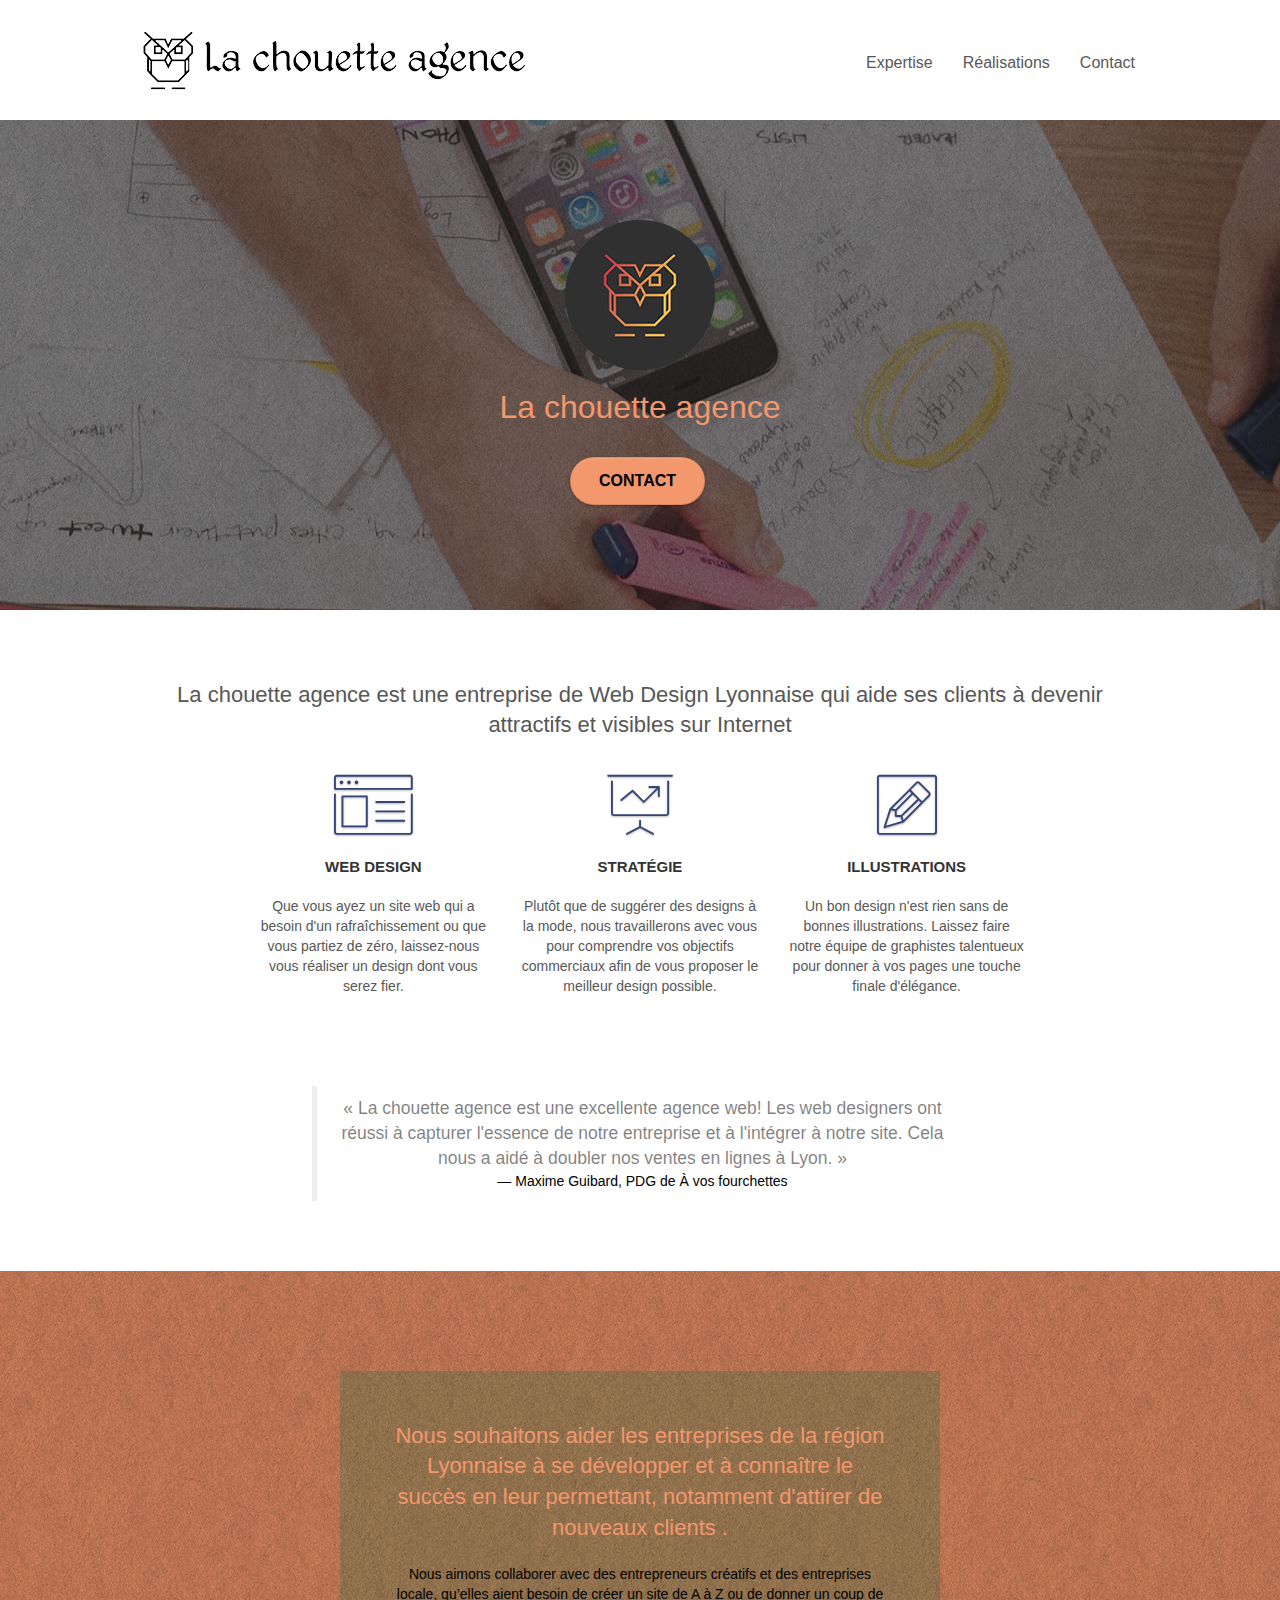
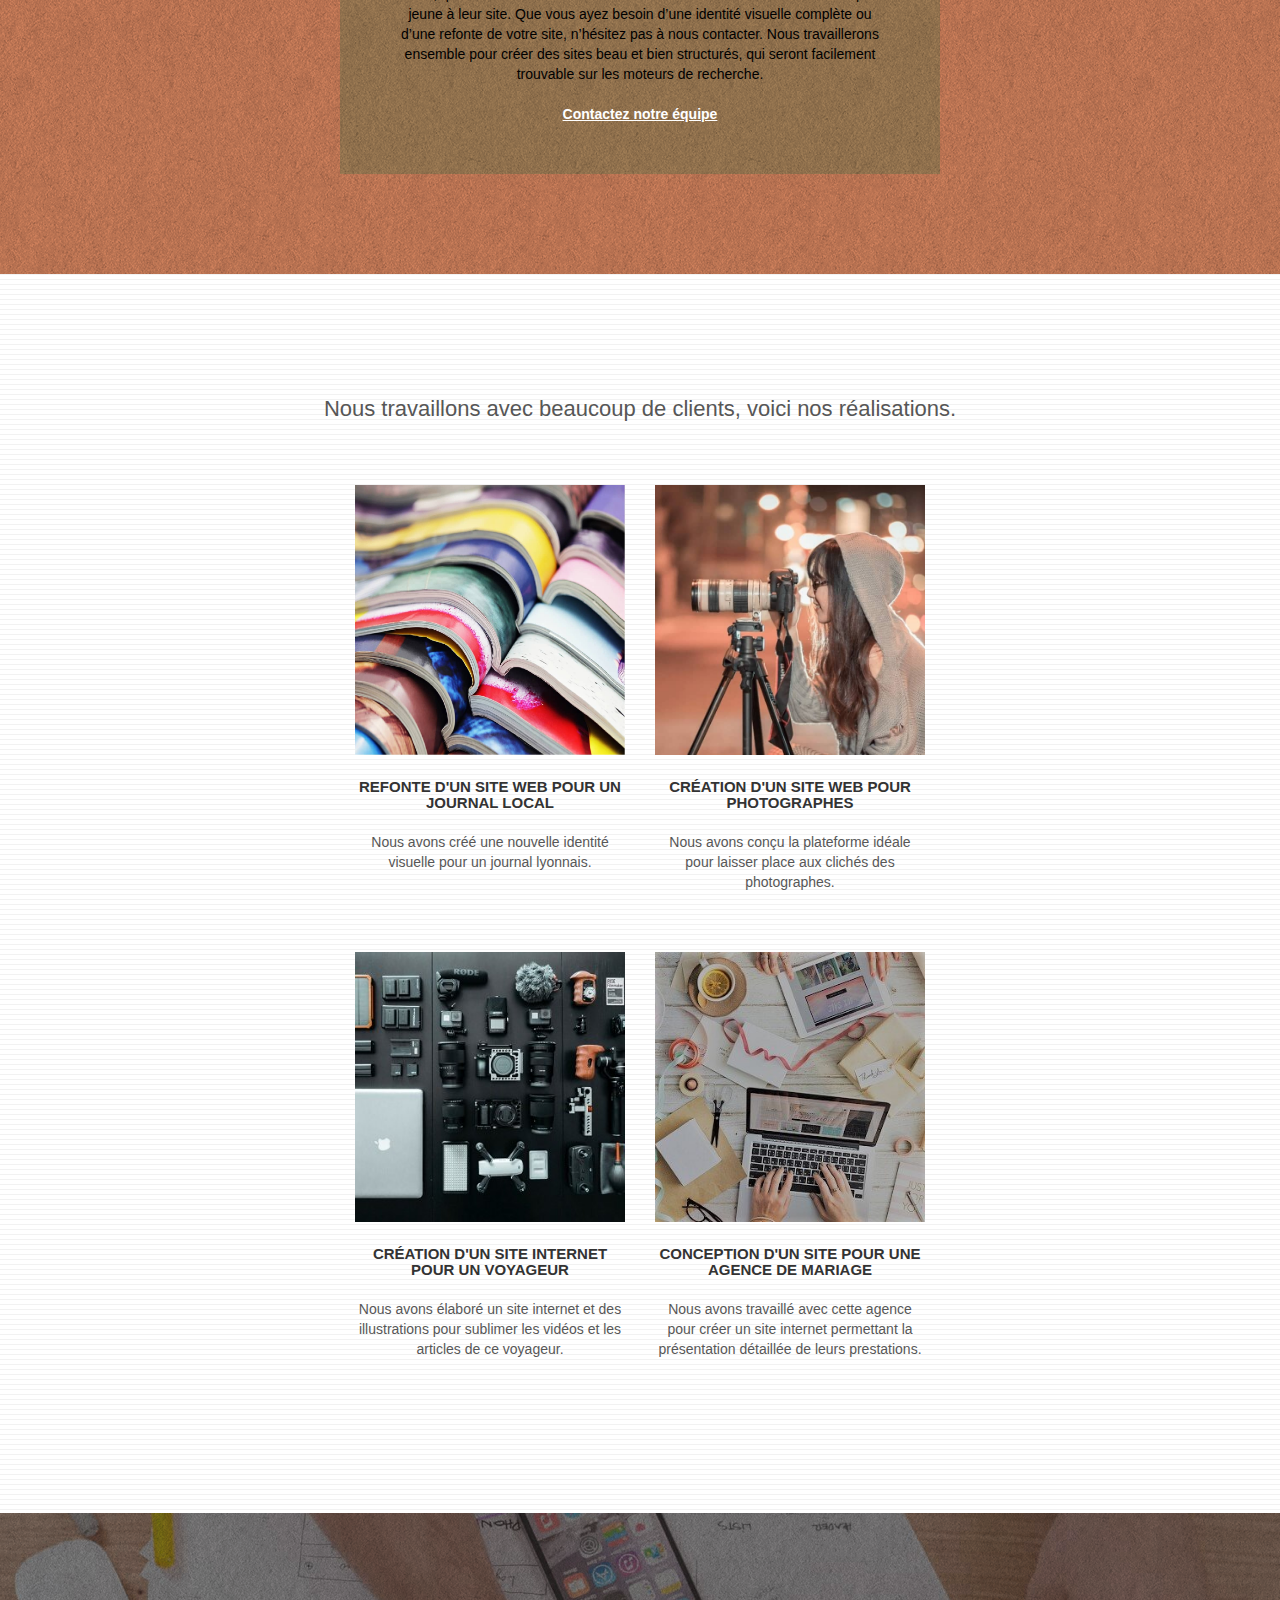
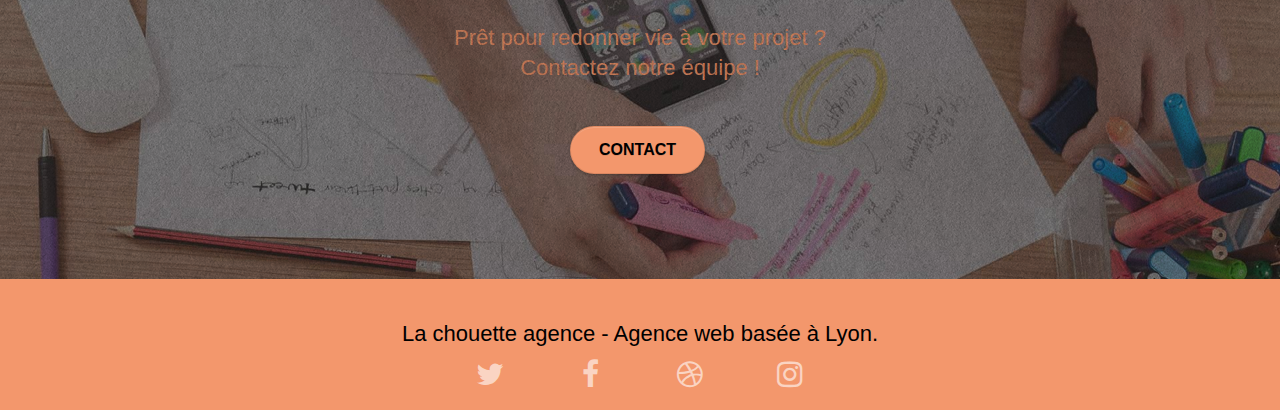
==== index.html @ 97d02e51 "Nouvelle version du site sur deux pages" ====
<!doctype html>
<html lang="fr">
<head>
    <meta charset="utf-8">
    <meta name="description" content="La chouette agence, Agence de Web Design basée à Lyon. Nous accompagnons et conseillons nos clients dans leur stratégie de communication.">
	<meta name="viewport" content="width=device-width, initial-scale=1.0, viewport-fit=cover">
	<meta name="google-site-verification" content="fxrWvuPJes2Jnt6Jy3QogtOLN0uEq8g6S2Wg6niWViY" />
    <link rel="shortcut icon" type="image/png" href="favicon.jpg">
    
	<link rel="stylesheet" type="text/css" href="./css/bootstrap-min.css">
	<link rel="stylesheet" type="text/css" href="style-min.css">
	<link rel="stylesheet" type="text/css" href="./css/font-awesome-min.css">
	<link rel="stylesheet" type="text/css" href="./css/et-line-min.css">
	
    
	<script src="./js/jquery-2.1.0-min.js" async></script>
	<script src="./js/bootstrap-min.js" async></script>
	<script src="./js/blocs-min.js" async></script>
	<script src="./js/jquery.touchSwipe-min.js" defer></script>
	<script src="./js/gmaps-min.js" async></script>

    <title>La chouette agence - Agence Web basée à Lyon</title>

    
<!-- Analytics -->
 <!-- Global site tag (gtag.js) - Google Analytics -->
<script async src="https://www.googletagmanager.com/gtag/js?id=UA-176652334-1"></script>
<script>
  window.dataLayer = window.dataLayer || [];
  function gtag(){dataLayer.push(arguments);}
  gtag('js', new Date());

  gtag('config', 'UA-176652334-1');
</script>

<!-- Analytics END -->
    
</head>
<body>
    
<!-- bloc-0 -->
<header class="bloc bgc-white l-bloc " id="bloc-0">
	<div class="container bloc-sm">
		<div class="navbar row">
			<div class="navbar-header">
				<a class="navbar-brand" href="index.html"><img src="img/la-chouette-agence.png" alt="logo d'une chouette" title="Le logo de la chouette agence avec le nom de l'agence à droite"/></a>
				<button id="nav-toggle" type="button" class="ui-navbar-toggle navbar-toggle" data-toggle="collapse" data-target=".navbar-1">
					<span class="sr-only">Toggle navigation</span><span class="icon-bar"></span><span class="icon-bar"></span><span class="icon-bar"></span>
				</button>
			</div>
			<nav class="collapse navbar-collapse navbar-1 special-dropdown-nav">
				<ul class="site-navigation nav navbar-nav">
					<li>
						<a href="#services">Expertise</a>
					</li>
					<li>
						<a href="#portfolio">Réalisations</a>
					</li>
					<li>
						<a href="Contact.html">Contact</a>
					</li>
				</ul>
			</nav>
		</div>
	</div>
</header>
<!-- bloc-0 END -->

<!-- Principal conteneur -->
<main class="page-container">


<!-- bloc-1-presentation -->
<section class="bloc bgc-dark-slate-blue bg-banniere d-bloc bg-t-edge bloc-bg-texture texture-paper b-parallax" id="bloc-1-hero">
	<div class="container bloc-lg">
		<div class="row tight-width-whitespace">
			<div class="col-sm-12">
				<img src="img/logo.png" class="center-block image-resize-mode" alt="Logo arrondi de la chouette" />
				<h1 class="text-center hero-bloc-text tc-white ">
					La chouette agence
				</h1>
				<div class="text-center">
					<a href="Contact.html" class="btn btn-lg btn-clean btn-rd cta-hero btn-atomic-tangerine" id="cta-hero">Contact</a>
				</div>
			</div>
		</div>
	</div>
</section>
<!-- bloc-1-presentation END -->

<!-- bloc-2-services -->
<section class="bloc bgc-white l-bloc" id="services">
	<div class="container bloc-md">
		<section class="row">
			<h2 class="col-sm-12 text-center">
				La chouette agence est une entreprise de Web Design Lyonnaise qui aide ses clients à devenir attractifs et visibles sur Internet
			</h2>
		</section>
		<section class="row voffset-lg med-width-whitespace">
			<article class="col-sm-4">
				<div class="text-center">
					<span class="et-icon-browser sm-shadow icon-dark-slate-blue icons icon-lg"></span>
				</div>
				<h3 class="mg-md text-center">
					Web design
				</h3>
				<p class="text-center ">
					Que vous ayez un site web qui a besoin d'un rafraîchissement ou que vous partiez de zéro, laissez-nous vous réaliser un design dont vous serez fier.
				</p>
			</article>
			<article class="col-sm-4">
				<div class="text-center">
					<span class="et-icon-presentation sm-shadow icon-dark-slate-blue icons icon-lg"></span>
				</div>
				<h3 class="mg-md text-center">
					Stratégie
				</h3>
				<p class="text-center ">
					Plutôt que de suggérer des designs à la mode, nous travaillerons avec vous pour comprendre vos objectifs commerciaux afin de vous proposer le meilleur design possible.<br>
				</p>
			</article>
			<article class="col-sm-4">
				<div class="text-center">
					<span class="et-icon-edit sm-shadow icon-dark-slate-blue icons icon-lg"></span>
				</div>
				<h3 class="mg-md text-center">
					Illustrations
				</h3>
				<p class="text-center ">
					Un bon design n'est rien sans de bonnes illustrations. Laissez faire notre équipe de graphistes talentueux pour donner à vos pages une touche finale d'élégance.
				</p>
			</article>
		</section>
		<section class="row voffset-lg voffset">
			<div class="col-xs-12 col-md-8 col-md-offset-2 text-center">
				<blockquote>
					<q>
						La chouette agence est une excellente agence web! Les web designers ont réussi à capturer l'essence de notre
						entreprise et à l'intégrer à notre site. Cela nous a aidé à doubler nos ventes en lignes à Lyon.
					</q>
					<footer>Maxime Guibard, PDG de À vos fourchettes</footer>
				</blockquote>
			</div>
		</section>
	</div>
</section>
<!-- bloc-2-services END -->

<!-- bloc-3-what-i-do -->
<section class="bloc tc-white bgc-atomic-tangerine bg-presentation d-bloc bloc-bg-texture texture-paper b-parallax" id="bloc-3-what-i-do">
	<div class="container bloc-lg">
		<div class="row tight-width-whitespace black-background">
			<div class="col-sm-12">
				<h2 class="mg-md text-center tc-white">
					Nous souhaitons aider les entreprises de la région Lyonnaise à se développer et à connaître le succès en leur permettant, notamment d'attirer de nouveaux clients .<br>
				</h2>
				<p class="text-center black">
					Nous aimons collaborer avec des entrepreneurs créatifs et des entreprises locale, qu’elles aient besoin de créer un site de A à Z ou de donner un coup de jeune à leur site. Que vous ayez besoin d’une identité visuelle complète ou d’une refonte de votre site, n’hésitez pas à nous contacter. Nous travaillerons ensemble pour créer des sites beau et bien structurés, qui seront facilement trouvable sur les moteurs de recherche. <br><br><a class="ltc-white bold-link" href="Contact.html">Contactez notre équipe</a><br>
				</p>
			</div>
		</div>
	</div>
</section>
<!-- bloc-3-what-i-do END -->

<!-- bloc-4-portfolio -->
<section class="bloc bgc-white bg-lines-h2-bg bg-repeat l-bloc" id="portfolio">
	<div class="container bloc-lg">
		<section class="row">
			<div class="col-sm-12 text-center">
				<h2>
					Nous travaillons avec beaucoup de clients, voici nos réalisations.
				</h2>
			</div>
		</section>
		<section class="row tight-width-whitespace portfolio-row">
			<article class="col-sm-6">
				<a href="#" data-lightbox="img/1.jpg" data-gallery-id="gallery-1" data-caption="Refonte d'un site web pour un journal local" data-frame="snapshot-lb"><img src="img/1.jpg" class="img-responsive portfolio-thumb" alt="photo de plusieurs livres entassés ouverts avec des pages multicolors" /></a>
				<h3 class="mg-md text-center">
					Refonte d'un site web pour un journal local
				</h3>
				<p class="text-center">
					Nous avons créé une nouvelle identité visuelle pour un journal lyonnais.
				</p>
			</article>
			<article class="col-sm-6">
				<a href="#" data-lightbox="img/2.jpg" data-gallery-id="gallery-1" data-caption="Création d'un site web pour photographes" data-frame="snapshot-lb"><img src="img/2.jpg" class="img-responsive portfolio-thumb" alt="photo d'une femme prenant une photo avec un appareil sur trépied" /></a>
				<h3 class="mg-md text-center">
					Création d'un site web pour photographes
				</h3>
				<p class="text-center">
					Nous avons conçu la plateforme idéale pour laisser place aux clichés des photographes.
				</p>
			</article>
		</section>
		<section class="row tight-width-whitespace portfolio-row">
			<article class="col-sm-6">
				<a href="#" data-lightbox="img/3.jpg" data-gallery-id="gallery-1" data-caption="Création d'un site internet pour un voyageur" data-frame="snapshot-lb"><img src="img/3.jpg" class="img-responsive portfolio-thumb" alt="photo prise de haut de plusieurs accéssoires photographiques allignés sur une table noire"/></a>
				<h3 class="mg-md text-center">
					Création d'un site internet pour un voyageur
				</h3>
				<p class="text-center">
					Nous avons élaboré un site internet et des illustrations pour sublimer les vidéos et les articles de ce voyageur.
				</p>
			</article>
			<article class="col-sm-6">
				<a href="#" data-lightbox="img/4.jpg" data-gallery-id="gallery-1" data-caption="Conception d'un site pour une agence de mariage" data-frame="snapshot-lb"><img src="img/4.jpg" class="img-responsive portfolio-thumb" alt="photo prise de haut d'un bureau avec un ordinateur et une tablette et des plans de mariages " /></a>
				<h3 class="mg-md text-center">
					Conception d'un site pour une agence de mariage
				</h3>
				<p class="text-center">
					Nous avons travaillé avec cette agence pour créer un site internet permettant la présentation détaillée de leurs prestations.
				</p>
			</article>
		</section>
	</div>
</section>
<!-- bloc-4-portfolio END -->


<!-- bloc-5-cta -->
<section class="bloc bgc-dark-slate-blue bg-banniere d-bloc bloc-bg-texture texture-paper" id="bloc-5-cta">
	<div class="container bloc-lg">
		<div class="row">
			<h2 class="mg-md text-center tc-white">
				Prêt pour redonner vie à votre projet ?<br>Contactez notre équipe !
			</h2>
			<div class="col-sm-12 text-center">
				<a href="Contact.html" class="btn btn-atomic-tangerine btn-clean btn-rd btn-lg cta-hero">Contact</a>
			</div>
		</div>
	</div>
</section>
<!-- bloc-5-cta END -->

</main>
<!-- Principal conteneur END -->

<!-- ScrollToTop Button -->
<a class="bloc-button btn btn-d scrollToTop" onclick="scrollToTarget('1')"><span class="fa fa-chevron-up"></span></a>
<!-- ScrollToTop Button END-->


<!-- Footer - bloc-8 -->
<footer class="bloc bgc-atomic-tangerine d-bloc" id="bloc-8">
	<div class="container bloc-sm">
		<div class="row">
			<div class="col-sm-12">
				<h2 class="text-center black">
					La chouette agence - Agence web basée à Lyon.<br>
				</h2>
				<section class="row row-no-gutters social">
					<article class="col-sm-3">
						<div class="text-center">
							<a class="social" href="https://twitter.com/home" target="_blank" aria-label="Twitter">
								<i aria-hidden="true"  class="fa fa-twitter icon-md"></i>
							</a>
						</div>
					</article>
					<article class="col-sm-3">
						<div class="text-center">
							<a class="social" href="https://www.facebook.com/" target="_blank" aria-label="Facebook">
								<i aria-hidden="true"  class="fa fa-facebook icon-md"></i>
							</a>
						</div>
					</article>
					<article class="col-sm-3">
						<div class="text-center">
							<a class="social" href="https://dribbble.com/" target="_blank" aria-label="Dribble">
								<i aria-hidden="true"  class="fa fa-dribbble icon-md"></i>
							</a>
						</div>
					</article>
					<article class="col-sm-3">
						<div class="text-center">
							<a class="social" href="https://www.instagram.com/" target="_blank" aria-label="Instagram">
								<i aria-hidden="true"  class="fa fa-instagram icon-md"></i>
							</a>
						</div>
					</article>
				</section>
			</div>
		</div>
	</div>
</footer>
<!-- Footer - bloc-8 END -->

    
</body>
</html>
---- style-min.css ----
body{margin:0;padding:0;background:#fff;overflow-x:hidden;-webkit-font-smoothing:antialiased;-moz-osx-font-smoothing:grayscale}#contact_email{font-weight:700}a,button{transition:all .3s ease-in-out;outline:0!important}a:hover{text-decoration:none;cursor:pointer}#page-loading-blocs-notifaction{position:fixed;top:0;bottom:0;width:100%;z-index:100000;background:#fff url(img/pageload-spinner.gif) no-repeat center center}.bloc{width:100%;clear:both;background:50% 50% no-repeat;padding:0 50px;-webkit-background-size:cover;-moz-background-size:cover;-o-background-size:cover;background-size:cover;position:relative}blockquote footer{color:#000}.bloc .container{padding-left:0;padding-right:0}.bloc-lg{padding:100px 50px}.bloc-md{padding:50px}.bloc-sm{padding:20px 50px}.bg-b-edge,.bg-bl-edge,.bg-br-edge,.bg-center,.bg-l-edge,.bg-r-edge,.bg-repeat,.bg-t-edge,.bg-tl-edge,.bg-tr-edge{-webkit-background-size:auto!important;-moz-background-size:auto!important;-o-background-size:auto!important;background-size:auto!important}.bg-repeat{background:repeat}.bg-t-edge{background:top no-repeat}.bloc-bg-texture::before{content:"";background-size:2px 2px;position:absolute;top:0;bottom:0;left:0;right:0}.texture-paper::before{background:url(img/texture-paper.png);background-size:280px 280px}.b-parallax{background-attachment:fixed}.d-bloc{color:rgba(255,255,255,.7)}.d-bloc button:hover{color:rgba(255,255,255,.9)}.d-bloc .icon-round,.d-bloc .icon-rounded,.d-bloc .icon-semi-rounded-a,.d-bloc .icon-semi-rounded-b,.d-bloc .icon-square{border-color:rgba(255,255,255,.9)}.d-bloc .divider-h span{border-color:rgba(255,255,255,.2)}.d-bloc .a-btn,.d-bloc .navbar a,.d-bloc .navbar-brand,.d-bloc a .icon-lg,.d-bloc a .icon-md,.d-bloc a .icon-sm,.d-bloc a .icon-xl,.d-bloc h1 a,.d-bloc h2 a,.d-bloc h3 a,.d-bloc h4 a,.d-bloc h5 a,.d-bloc h6 a,.d-bloc p a{color:rgba(255,255,255,.6)}.d-bloc .a-btn:hover,.d-bloc .navbar a:hover,.d-bloc .navbar-brand:hover,.d-bloc a:hover .icon-lg,.d-bloc a:hover .icon-md,.d-bloc a:hover .icon-sm,.d-bloc a:hover .icon-xl,.d-bloc h1 a:hover,.d-bloc h2 a:hover,.d-bloc h3 a:hover,.d-bloc h4 a:hover,.d-bloc h5 a:hover,.d-bloc h6 a:hover,.d-bloc p a:hover{color:#fff}.d-bloc .navbar-toggle .icon-bar{background:#fff}.d-bloc .btn-wire,.d-bloc .btn-wire:hover{color:#fff;border-color:#fff}.d-bloc .panel{color:rgba(0,0,0,.5)}.d-bloc .panel button:hover{color:rgba(0,0,0,.7)}.d-bloc .panel icon{border-color:rgba(0,0,0,.7)}.d-bloc .panel .divider-h span{border-color:rgba(0,0,0,.1)}.d-bloc .panel .a-btn{color:rgba(0,0,0,.6)}.d-bloc .panel .a-btn:hover{color:#000}.d-bloc .panel .btn-wire,.d-bloc .panel .btn-wire:hover{color:rgba(0,0,0,.7);border-color:rgba(0,0,0,.3)}.d-bloc .panel,.l-bloc{color:rgba(0,0,0,.5)}.d-bloc .panel button:hover,.l-bloc button:hover{color:rgba(0,0,0,.7)}.l-bloc .icon-round,.l-bloc .icon-rounded,.l-bloc .icon-semi-rounded-a,.l-bloc .icon-semi-rounded-b,.l-bloc .icon-square{border-color:rgba(0,0,0,.7)}.d-bloc .panel .divider-h span,.l-bloc .divider-h span{border-color:rgba(0,0,0,.1)}.d-bloc .panel .a-btn,.l-bloc .a-btn,.l-bloc .navbar a,.l-bloc .navbar-brand,.l-bloc a .icon-lg,.l-bloc a .icon-md,.l-bloc a .icon-sm,.l-bloc a .icon-xl,.l-bloc h1 a,.l-bloc h2 a,.l-bloc h3 a,.l-bloc h4 a,.l-bloc h5 a,.l-bloc h6 a,.l-bloc p a{color:rgba(0,0,0,.6)}.d-bloc .panel .a-btn:hover,.l-bloc .a-btn:hover,.l-bloc .navbar a:hover,.l-bloc .navbar-brand:hover,.l-bloc a:hover .icon-lg,.l-bloc a:hover .icon-md,.l-bloc a:hover .icon-sm,.l-bloc a:hover .icon-xl,.l-bloc h1 a:hover,.l-bloc h2 a:hover,.l-bloc h3 a:hover,.l-bloc h4 a:hover,.l-bloc h5 a:hover,.l-bloc h6 a:hover,.l-bloc p a:hover{color:#000}.l-bloc .navbar-toggle .icon-bar{color:rgba(0,0,0,.6)}.d-bloc .panel .btn-wire,.d-bloc .panel .btn-wire:hover,.l-bloc .btn-wire,.l-bloc .btn-wire:hover{color:rgba(0,0,0,.7);border-color:rgba(0,0,0,.3)}.voffset{margin-top:30px}.voffset-lg{margin-top:80px}.row-no-gutters{margin-right:0;margin-left:0}.row.row-no-gutters>[class*=" col-"],.row.row-no-gutters>[class^=col-]{padding-right:0;padding-left:0}#bloc-1-hero h1{font-size:32px}.navbar{margin-bottom:0;z-index:1}.navbar-brand{height:auto;padding:3px 15px;font-size:25px;font-weight:400;font-weight:600;line-height:44px}.navbar-header a:focus{background:#33ffe9}.navbar-brand img{max-height:200px;margin:0 5px 0 0;display:inline}.navbar-brand img[src$=svg]{min-width:100px}.nav-center .navbar-brand img{margin:0}.navbar .nav{padding-top:2px;margin-right:-16px;float:right;z-index:1}.nav>li{float:left;margin-top:4px;font-size:16px}.navbar-nav .open .dropdown-menu>li>a{text-align:inherit}.nav>li a:focus{background:#33ffe9}.nav>li a:hover{background:0 0}.navbar-toggle{margin:10px 10px 0 0;border:0}.navbar-toggle:hover{background:0 0!important}.navbar-toggle .icon-bar{background-color:rgba(0,0,0,.5);width:26px}.nav-invert .navbar .nav{float:left}.nav-invert .navbar-brand,.nav-invert .navbar-header{float:right;position:relative;z-index:2}.social:focus{box-shadow:10px 5px 5px#33ffe9}@media (min-width:768px){.site-navigation{position:absolute;top:50%;right:20px;transform:translate(0,-50%);-webkit-transform:translateY(-50%)}.nav>li .dropdown-menu a,.nav>li .dropdown-menu a:hover{color:#484848}.nav-invert .site-navigation{left:0;right:0}.nav-center{text-align:center}.nav-center .navbar-header{width:100%}.nav-center .nav>li,.nav-center .navbar-brand,.nav-center .navbar-header{float:none;display:inline-block}.nav-center .site-navigation{position:relative;width:100%;right:0;margin-right:0;margin-top:20px}.nav-center.mini-nav .navbar-toggle{float:none;margin:10px auto 0}}.nav>li>.dropdown a{background:0 0!important;display:block;padding:14px 15px}nav .caret{margin:0 5px}.dropdown-menu .dropdown-menu{top:-8px;left:100%}.dropdown-menu .dropmenu-flow-right{top:100%;left:0;margin-left:-1px;border-top-left-radius:0;border-top-right-radius:0}.dropdown-menu .dropdown span{border:4px solid #000;border-top-color:transparent;border-right-color:transparent;border-bottom-color:transparent;margin:6px -5px 0 0!important;float:right}.mg-md{margin-top:10px;margin-bottom:20px}.mg-lg{margin-top:10px;margin-bottom:40px}.btn{margin:0 5px 5px 0}.btn.pull-right{margin:0 0 5px 5px}.btn-d,.btn-d:focus,.btn-d:hover{color:#fff;background:rgba(0,0,0,.3)}button{outline:0!important}.btn-rd{border-radius:40px}.btn-clean{border:1px solid rgba(0,0,0,.08);border-bottom-color:rgba(0,0,0,.1);text-shadow:0 1px 0 rgba(0,0,1,.1);box-shadow:0 1px 3px rgba(0,0,1,.25),inset 0 1px 0 0 rgba(255,255,255,.15)}.icon-md{font-size:30px!important}.icon-lg{font-size:60px!important}.sm-shadow{text-shadow:0 1px 2px rgba(0,0,0,.3)}.panel-sq,.panel-sq .panel-footer,.panel-sq .panel-heading{border-radius:0}.panel-rd{border-radius:30px}.panel-rd .panel-heading{border-radius:29px 29px 0 0}.panel-rd .panel-footer{border-radius:0 0 29px 29px}.form-control{border-color:rgba(0,0,0,.1);box-shadow:none}.scrollToTop{width:40px;height:40px;position:fixed;bottom:20px;right:20px;opacity:0;z-index:500;transition:all .3s ease-in-out}.scrollToTop span{margin-top:6px}.showScrollTop{font-size:14px;opacity:1}a[data-lightbox]{position:relative;display:block;text-align:center}a[data-lightbox]:hover::before{content:"+";font-family:HelveticaNeue-Light,"Helvetica Neue Light","Helvetica Neue",Helvetica,Arial;font-size:32px;width:50px;height:50px;margin-left:-25px;border-radius:50%;background:rgba(0,0,0,.6);color:#fff;font-weight:100;z-index:1;position:absolute;top:50%;transform:translateY(-50%);-webkit-transform:translateY(-50%)}a[data-lightbox]:hover img{opacity:.6;-webkit-animation-fill-mode:none;animation-fill-mode:none}#lightbox-modal{display:flex;align-items:center}#lightbox-modal .modal-dialog{width:90%;max-width:900px;margin:0 auto 0}#lightbox-modal .modal-dialog img{max-height:90vh;margin:0 auto}.lightbox-caption{padding:20px;color:#fff;background:rgba(0,0,0,.5);position:absolute;left:15px;right:15px;bottom:5px}.close-lightbox{color:#fff;font-size:30px;position:absolute;top:20px;right:20px;z-index:20;background:rgba(0,0,0,.5);border:none;line-height:30px;padding:0 9px 5px;opacity:.3}.close-lightbox:hover,.next-lightbox:hover,.prev-lightbox:hover{opacity:1;color:#fff}.next-lightbox,.prev-lightbox{font-size:20px;color:rgba(255,255,255,.9);background:rgba(0,0,0,.5);transition:all .2s ease-in-out;position:absolute;top:45%;z-index:1;opacity:.4}.next-lightbox{padding:6px 8px 1px 13px;right:25px}.prev-lightbox{padding:6px 13px 1px 10px;left:25px}.snapshot-lb .modal-body{padding-bottom:45px}.snapshot-lb .lightbox-caption{padding:0;color:rgba(0,0,0,.5);background:0 0}.btn,a,h1,h2,h3,h4,h5,h6,label,p{font-family:helvetica;font-weight:400;color:#575757!important}.container{max-width:1000px}.hero-bloc-text{font-size:38px}.hero-bloc-text-sub{font-size:36px}.statement-bloc-text{line-height:26px;font-style:italic;font-size:20px;text-align:center;font-weight:lighter;max-width:520px;margin:auto auto auto auto}p{font-size:14px}.tight-width-whitespace{max-width:600px;margin:auto auto auto auto}.h1{font-size:20px;font-family:"Open Sans"}.cta-hero{margin-top:22px;color:#fff!important;text-transform:uppercase;padding:12px 28px 12px 28px;font-size:16px;font-weight:700}.social{max-width:400px;margin:auto auto auto auto}h2{font-size:22px;line-height:1.4em}h3{font-size:15px;text-transform:uppercase;font-weight:700;color:#333!important}.med-width-whitespace{max-width:800px;margin:auto auto auto auto;box-shadow:0 0 0 #000}h1{color:#333!important}h4{color:#333!important}.icons{margin-bottom:14px;margin-top:24px}.black{color:#000!important}.portfolio-thumb{margin-bottom:24px}.portfolio-row{margin-bottom:44px;margin-top:50px}.portfolio-row>article a:focus{opacity:.5}.avatar{box-shadow:0 4px 9px rgba(0,0,0,.3)}.black-background{background-color:rgba(165,147,99,.7);padding:40px 40px 40px 40px}.bold-link{font-weight:900;text-decoration:underline!important}.bold-link:focus{background:#33ffe9}.bgc-white{background-color:#fff}.bgc-dark-slate-blue{background-color:#364577}#bloc-6{background-color:rgba(0,0,0,.3)}.bgc-atomic-tangerine{background-color:#f3976c}.tc-white{color:#f3976c!important}.btn-atomic-tangerine{background:#f3976c;color:#000!important}.btn-atomic-tangerine:focus{background:#33ffe9}.btn-atomic-tangerine:hover{background:#c27956!important;color:#fff!important}.ltc-white{color:#fff!important}.ltc-white:hover{color:#ccc!important}.ltc-atomic-tangerine{color:#f3976c!important}.ltc-atomic-tangerine:hover{color:#c27956!important}.icon-dark-slate-blue{color:#364577!important;border-color:#364577!important}.bg-dots-bg{background-image:url(img/dots-bg.png)}.bg-lines-h2-bg{background-image:url(img/lines-h2-bg.png)}.bg-banniere{background-image:url(img/la-chouette-agence-banniere.jpg)}.bg-presentation{background-image:url(img/image-de-presentation.bmp)}@media (max-width:1024px){.bloc{padding-left:20px;padding-right:20px}.bloc-tile-2.full-width-bloc .container,.bloc-tile-3.full-width-bloc .container,.bloc-tile-4.full-width-bloc .container,.bloc.full-width-bloc{padding-left:0;padding-right:0}}@media (max-width:992px) and (min-width:768px){.navbar .nav{max-width:80%}.nav-center.navbar .nav{max-width:100%}}@media only screen and (min-width:768px) and (max-width:1024px) and (orientation:landscape){.b-parallax{background-attachment:scroll}}@media only screen and (min-width:1024px) and (max-width:1366px) and (-webkit-min-device-pixel-ratio:1.5){.b-parallax{background-attachment:scroll}}@media (max-width:991px){.container{width:100%}.b-parallax{background-attachment:scroll}#hero-bloc,.page-container{overflow-x:hidden;position:relative}.bloc-group,.bloc-group .bloc{display:block;width:100%}.bloc-fill-screen .fill-bloc-bottom-edge,.bloc-fill-screen .fill-bloc-top-edge{padding:0 20px}}@media (max-width:767px){.page-container{overflow-x:hidden;position:relative}#disqus_thread,h1,h2,h3,h4,h5,h6,p{padding-left:12px!important;padding-right:12px!important}.b-parallax{background-attachment:scroll}.navbar .nav{padding-top:0;border-top:1px solid rgba(0,0,0,.2);float:none!important}.navbar.row{margin-left:0;margin-right:0}.site-navigation{position:inherit;transform:none;-webkit-transform:none;-ms-transform:none}.nav>li{margin-top:0;border-bottom:1px solid rgba(0,0,0,.1);background:rgba(0,0,0,.05);text-align:left;padding-left:15px;width:100%}.nav>li:hover{background:rgba(0,0,0,.08)}.dropdown .dropdown a .caret{float:none;margin:5px 0 0 10px!important;border:4px solid #000;border-bottom-color:transparent;border-right-color:transparent;border-left-color:transparent}#hero-bloc .navbar .nav{background:rgba(0,0,0,.8)}#hero-bloc .navbar .nav a{color:rgba(255,255,255,.6)}.hero{padding:50px 0}.hero-nav{left:-1px;right:-1px}.navbar-collapse{padding:0;overflow-x:hidden;-webkit-box-shadow:none;box-shadow:none}.navbar-brand img{max-height:40px;width:auto}.nav-invert .navbar-header{float:none;width:100%}.nav-invert .navbar-toggle{float:left;margin-left:10px}.bloc{padding-left:0;padding-right:0;overflow-x: hidden}.bloc-lg,.bloc-xl,.bloc-xxl{padding:40px 0}.bloc-md,.bloc-sm{padding-left:0;padding-right:0}.bloc-fill-screen .fill-bloc-bottom-edge,.bloc-fill-screen .fill-bloc-top-edge,.bloc-tile-2 .container,.bloc-tile-3 .container,.bloc-tile-4 .container{padding-left:0;padding-right:0}.a-block{padding:0 10px}.btn-dwn{display:none}.voffset{margin-top:5px}.voffset-md{margin-top:20px}.voffset-lg{margin-top:30px}form{padding:5px}.close-lightbox{display:inline-block}.blocsapp-device-iphone5{background-size:216px 425px;padding-top:60px;width:216px;height:425px}.blocsapp-device-iphone5 img{width:180px;height:320px}}@media (max-width:400px){.bloc{padding-left:0;padding-right:0}}@media (max-width:767px){.bloc-mob-center-text{text-align:center}}@media (max-width:780px){address{padding-left:10px;}}@media only screen and (min-width:400px) and (max-width:760px){img{display:block;margin-left:auto; margin-right:auto}}
---- css/et-line-min.css ----
@font-face{font-family:et-line;src:url(../fonts/et-line.eot);src:url(../fonts/et-line.eot?#iefix) format('embedded-opentype'),url(../fonts/et-line.woff) format('woff'),url(../fonts/et-line.ttf) format('truetype'),url(../fonts/et-line.svg#et-line) format('svg');font-weight:400;font-style:normal}.et-icon-adjustments,.et-icon-alarmclock,.et-icon-anchor,.et-icon-aperture,.et-icon-attachment,.et-icon-bargraph,.et-icon-basket,.et-icon-beaker,.et-icon-bike,.et-icon-book-open,.et-icon-briefcase,.et-icon-browser,.et-icon-calendar,.et-icon-camera,.et-icon-caution,.et-icon-chat,.et-icon-circle-compass,.et-icon-clipboard,.et-icon-clock,.et-icon-cloud,.et-icon-compass,.et-icon-desktop,.et-icon-dial,.et-icon-document,.et-icon-documents,.et-icon-download,.et-icon-dribbble,.et-icon-edit,.et-icon-envelope,.et-icon-expand,.et-icon-facebook,.et-icon-flag,.et-icon-focus,.et-icon-gears,.et-icon-genius,.et-icon-gift,.et-icon-global,.et-icon-globe,.et-icon-googleplus,.et-icon-grid,.et-icon-happy,.et-icon-hazardous,.et-icon-heart,.et-icon-hotairballoon,.et-icon-hourglass,.et-icon-key,.et-icon-laptop,.et-icon-layers,.et-icon-lifesaver,.et-icon-lightbulb,.et-icon-linegraph,.et-icon-linkedin,.et-icon-lock,.et-icon-magnifying-glass,.et-icon-map,.et-icon-map-pin,.et-icon-megaphone,.et-icon-mic,.et-icon-mobile,.et-icon-newspaper,.et-icon-notebook,.et-icon-paintbrush,.et-icon-paperclip,.et-icon-pencil,.et-icon-phone,.et-icon-picture,.et-icon-pictures,.et-icon-piechart,.et-icon-presentation,.et-icon-pricetags,.et-icon-printer,.et-icon-profile-female,.et-icon-profile-male,.et-icon-puzzle,.et-icon-quote,.et-icon-recycle,.et-icon-refresh,.et-icon-ribbon,.et-icon-rss,.et-icon-sad,.et-icon-scissors,.et-icon-scope,.et-icon-search,.et-icon-shield,.et-icon-speedometer,.et-icon-strategy,.et-icon-streetsign,.et-icon-tablet,.et-icon-target,.et-icon-telescope,.et-icon-toolbox,.et-icon-tools,.et-icon-tools-2,.et-icon-trophy,.et-icon-tumblr,.et-icon-twitter,.et-icon-upload,.et-icon-video,.et-icon-wallet,.et-icon-wine{font-family:et-line;speak:none;font-style:normal;font-weight:400;font-variant:normal;text-transform:none;line-height:1;-webkit-font-smoothing:antialiased;-moz-osx-font-smoothing:grayscale;display:inline-block}.et-icon-mobile:before{content:"\e000"}.et-icon-laptop:before{content:"\e001"}.et-icon-desktop:before{content:"\e002"}.et-icon-tablet:before{content:"\e003"}.et-icon-phone:before{content:"\e004"}.et-icon-document:before{content:"\e005"}.et-icon-documents:before{content:"\e006"}.et-icon-search:before{content:"\e007"}.et-icon-clipboard:before{content:"\e008"}.et-icon-newspaper:before{content:"\e009"}.et-icon-notebook:before{content:"\e00a"}.et-icon-book-open:before{content:"\e00b"}.et-icon-browser:before{content:"\e00c"}.et-icon-calendar:before{content:"\e00d"}.et-icon-presentation:before{content:"\e00e"}.et-icon-picture:before{content:"\e00f"}.et-icon-pictures:before{content:"\e010"}.et-icon-video:before{content:"\e011"}.et-icon-camera:before{content:"\e012"}.et-icon-printer:before{content:"\e013"}.et-icon-toolbox:before{content:"\e014"}.et-icon-briefcase:before{content:"\e015"}.et-icon-wallet:before{content:"\e016"}.et-icon-gift:before{content:"\e017"}.et-icon-bargraph:before{content:"\e018"}.et-icon-grid:before{content:"\e019"}.et-icon-expand:before{content:"\e01a"}.et-icon-focus:before{content:"\e01b"}.et-icon-edit:before{content:"\e01c"}.et-icon-adjustments:before{content:"\e01d"}.et-icon-ribbon:before{content:"\e01e"}.et-icon-hourglass:before{content:"\e01f"}.et-icon-lock:before{content:"\e020"}.et-icon-megaphone:before{content:"\e021"}.et-icon-shield:before{content:"\e022"}.et-icon-trophy:before{content:"\e023"}.et-icon-flag:before{content:"\e024"}.et-icon-map:before{content:"\e025"}.et-icon-puzzle:before{content:"\e026"}.et-icon-basket:before{content:"\e027"}.et-icon-envelope:before{content:"\e028"}.et-icon-streetsign:before{content:"\e029"}.et-icon-telescope:before{content:"\e02a"}.et-icon-gears:before{content:"\e02b"}.et-icon-key:before{content:"\e02c"}.et-icon-paperclip:before{content:"\e02d"}.et-icon-attachment:before{content:"\e02e"}.et-icon-pricetags:before{content:"\e02f"}.et-icon-lightbulb:before{content:"\e030"}.et-icon-layers:before{content:"\e031"}.et-icon-pencil:before{content:"\e032"}.et-icon-tools:before{content:"\e033"}.et-icon-tools-2:before{content:"\e034"}.et-icon-scissors:before{content:"\e035"}.et-icon-paintbrush:before{content:"\e036"}.et-icon-magnifying-glass:before{content:"\e037"}.et-icon-circle-compass:before{content:"\e038"}.et-icon-linegraph:before{content:"\e039"}.et-icon-mic:before{content:"\e03a"}.et-icon-strategy:before{content:"\e03b"}.et-icon-beaker:before{content:"\e03c"}.et-icon-caution:before{content:"\e03d"}.et-icon-recycle:before{content:"\e03e"}.et-icon-anchor:before{content:"\e03f"}.et-icon-profile-male:before{content:"\e040"}.et-icon-profile-female:before{content:"\e041"}.et-icon-bike:before{content:"\e042"}.et-icon-wine:before{content:"\e043"}.et-icon-hotairballoon:before{content:"\e044"}.et-icon-globe:before{content:"\e045"}.et-icon-genius:before{content:"\e046"}.et-icon-map-pin:before{content:"\e047"}.et-icon-dial:before{content:"\e048"}.et-icon-chat:before{content:"\e049"}.et-icon-heart:before{content:"\e04a"}.et-icon-cloud:before{content:"\e04b"}.et-icon-upload:before{content:"\e04c"}.et-icon-download:before{content:"\e04d"}.et-icon-target:before{content:"\e04e"}.et-icon-hazardous:before{content:"\e04f"}.et-icon-piechart:before{content:"\e050"}.et-icon-speedometer:before{content:"\e051"}.et-icon-global:before{content:"\e052"}.et-icon-compass:before{content:"\e053"}.et-icon-lifesaver:before{content:"\e054"}.et-icon-clock:before{content:"\e055"}.et-icon-aperture:before{content:"\e056"}.et-icon-quote:before{content:"\e057"}.et-icon-scope:before{content:"\e058"}.et-icon-alarmclock:before{content:"\e059"}.et-icon-refresh:before{content:"\e05a"}.et-icon-happy:before{content:"\e05b"}.et-icon-sad:before{content:"\e05c"}.et-icon-facebook:before{content:"\e05d"}.et-icon-twitter:before{content:"\e05e"}.et-icon-googleplus:before{content:"\e05f"}.et-icon-rss:before{content:"\e060"}.et-icon-tumblr:before{content:"\e061"}.et-icon-linkedin:before{content:"\e062"}.et-icon-dribbble:before{content:"\e063"}
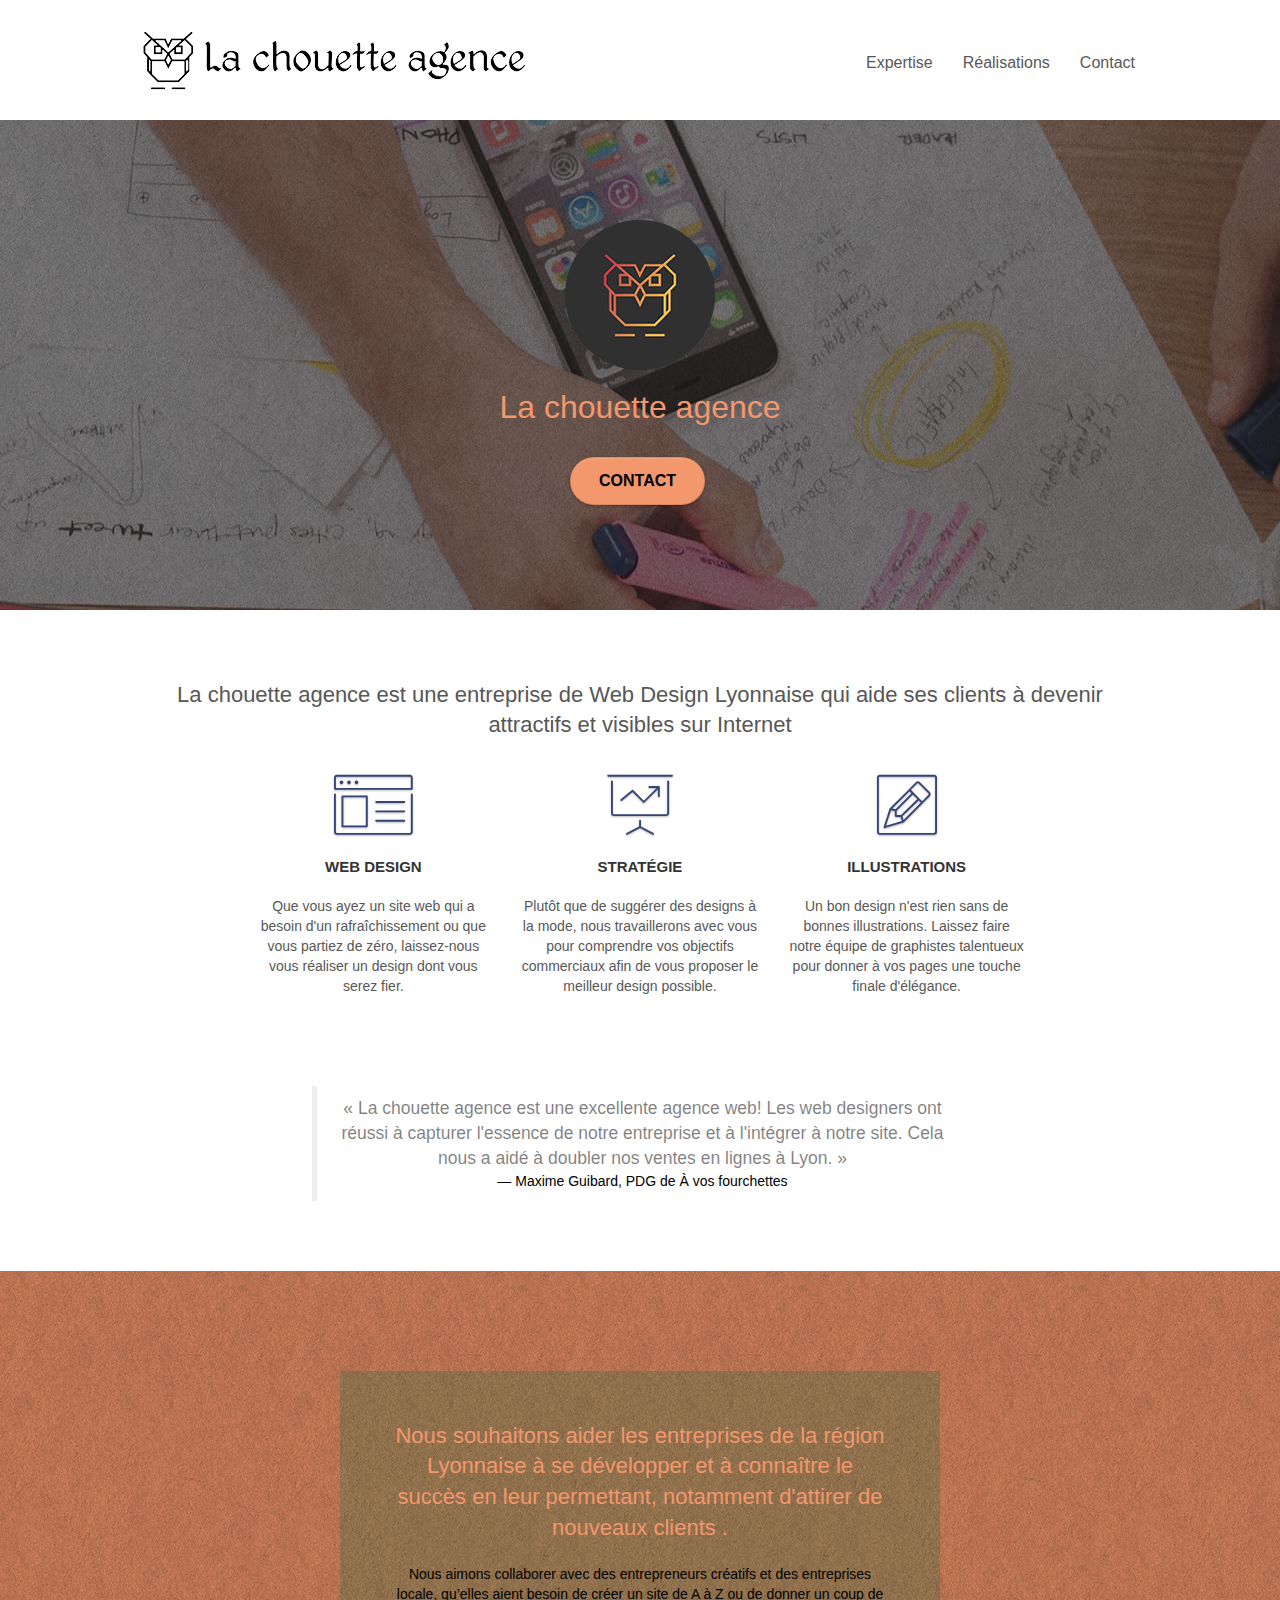
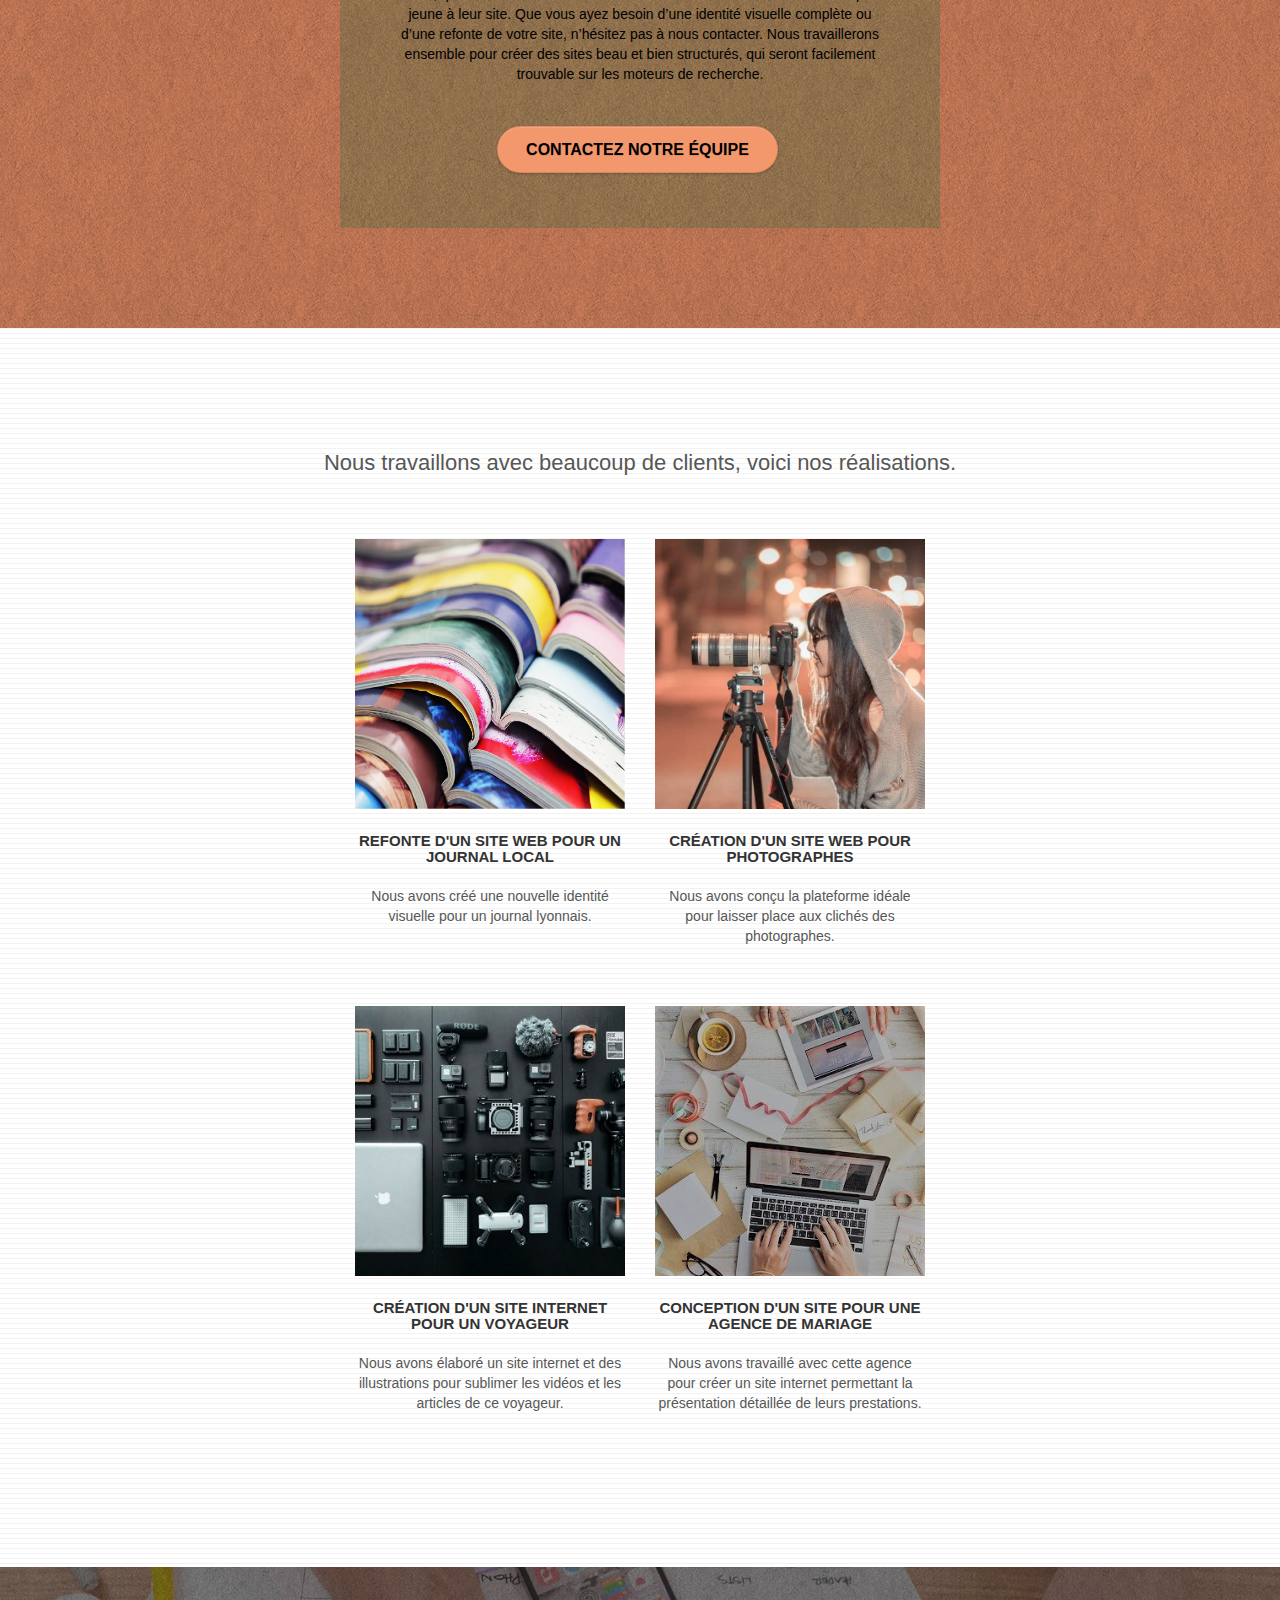
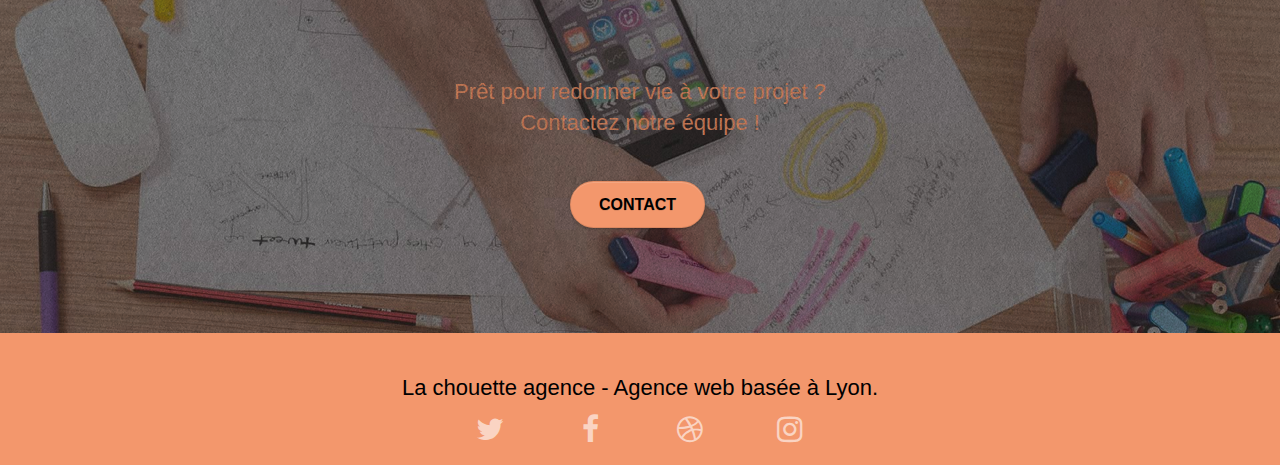
==== commit 8d899311: "Reduction de liens redondants sur  page d'acceuil" ====
--- a/index.html
+++ b/index.html
@@ -80,7 +80,7 @@
 					La chouette agence
 				</h1>
 				<div class="text-center">
-					<a href="Contact.html" class="btn btn-lg btn-clean btn-rd cta-hero btn-atomic-tangerine" id="cta-hero">Contact</a>
+					<button type="button" class="btn btn-lg btn-clean btn-rd cta-hero btn-atomic-tangerine" id="cta-hero" href="Contact.html">Contact</button>
 				</div>
 			</div>
 		</div>
@@ -155,7 +155,7 @@
 					Nous souhaitons aider les entreprises de la région Lyonnaise à se développer et à connaître le succès en leur permettant, notamment d'attirer de nouveaux clients .<br>
 				</h2>
 				<p class="text-center black">
-					Nous aimons collaborer avec des entrepreneurs créatifs et des entreprises locale, qu’elles aient besoin de créer un site de A à Z ou de donner un coup de jeune à leur site. Que vous ayez besoin d’une identité visuelle complète ou d’une refonte de votre site, n’hésitez pas à nous contacter. Nous travaillerons ensemble pour créer des sites beau et bien structurés, qui seront facilement trouvable sur les moteurs de recherche. <br><br><a class="ltc-white bold-link" href="Contact.html">Contactez notre équipe</a><br>
+					Nous aimons collaborer avec des entrepreneurs créatifs et des entreprises locale, qu’elles aient besoin de créer un site de A à Z ou de donner un coup de jeune à leur site. Que vous ayez besoin d’une identité visuelle complète ou d’une refonte de votre site, n’hésitez pas à nous contacter. Nous travaillerons ensemble pour créer des sites beau et bien structurés, qui seront facilement trouvable sur les moteurs de recherche. <br><br><button type="button" class="btn btn-atomic-tangerine btn-clean btn-rd btn-lg cta-hero" href="Contact.html">Contactez notre équipe</button><br>
 				</p>
 			</div>
 		</div>
@@ -222,11 +222,11 @@
 <section class="bloc bgc-dark-slate-blue bg-banniere d-bloc bloc-bg-texture texture-paper" id="bloc-5-cta">
 	<div class="container bloc-lg">
 		<div class="row">
-			<h2 class="mg-md text-center tc-white">
+			<h2 class="mg-md text-center tc-white bold">
 				Prêt pour redonner vie à votre projet ?<br>Contactez notre équipe !
 			</h2>
 			<div class="col-sm-12 text-center">
-				<a href="Contact.html" class="btn btn-atomic-tangerine btn-clean btn-rd btn-lg cta-hero">Contact</a>
+				<button type="button" class="btn btn-atomic-tangerine btn-clean btn-rd btn-lg cta-hero" href="Contact.html">Contact</button>
 			</div>
 		</div>
 	</div>
--- a/style-min.css
+++ b/style-min.css
@@ -1 +1 @@
-body{margin:0;padding:0;background:#fff;overflow-x:hidden;-webkit-font-smoothing:antialiased;-moz-osx-font-smoothing:grayscale}#contact_email{font-weight:700}a,button{transition:all .3s ease-in-out;outline:0!important}a:hover{text-decoration:none;cursor:pointer}#page-loading-blocs-notifaction{position:fixed;top:0;bottom:0;width:100%;z-index:100000;background:#fff url(img/pageload-spinner.gif) no-repeat center center}.bloc{width:100%;clear:both;background:50% 50% no-repeat;padding:0 50px;-webkit-background-size:cover;-moz-background-size:cover;-o-background-size:cover;background-size:cover;position:relative}blockquote footer{color:#000}.bloc .container{padding-left:0;padding-right:0}.bloc-lg{padding:100px 50px}.bloc-md{padding:50px}.bloc-sm{padding:20px 50px}.bg-b-edge,.bg-bl-edge,.bg-br-edge,.bg-center,.bg-l-edge,.bg-r-edge,.bg-repeat,.bg-t-edge,.bg-tl-edge,.bg-tr-edge{-webkit-background-size:auto!important;-moz-background-size:auto!important;-o-background-size:auto!important;background-size:auto!important}.bg-repeat{background:repeat}.bg-t-edge{background:top no-repeat}.bloc-bg-texture::before{content:"";background-size:2px 2px;position:absolute;top:0;bottom:0;left:0;right:0}.texture-paper::before{background:url(img/texture-paper.png);background-size:280px 280px}.b-parallax{background-attachment:fixed}.d-bloc{color:rgba(255,255,255,.7)}.d-bloc button:hover{color:rgba(255,255,255,.9)}.d-bloc .icon-round,.d-bloc .icon-rounded,.d-bloc .icon-semi-rounded-a,.d-bloc .icon-semi-rounded-b,.d-bloc .icon-square{border-color:rgba(255,255,255,.9)}.d-bloc .divider-h span{border-color:rgba(255,255,255,.2)}.d-bloc .a-btn,.d-bloc .navbar a,.d-bloc .navbar-brand,.d-bloc a .icon-lg,.d-bloc a .icon-md,.d-bloc a .icon-sm,.d-bloc a .icon-xl,.d-bloc h1 a,.d-bloc h2 a,.d-bloc h3 a,.d-bloc h4 a,.d-bloc h5 a,.d-bloc h6 a,.d-bloc p a{color:rgba(255,255,255,.6)}.d-bloc .a-btn:hover,.d-bloc .navbar a:hover,.d-bloc .navbar-brand:hover,.d-bloc a:hover .icon-lg,.d-bloc a:hover .icon-md,.d-bloc a:hover .icon-sm,.d-bloc a:hover .icon-xl,.d-bloc h1 a:hover,.d-bloc h2 a:hover,.d-bloc h3 a:hover,.d-bloc h4 a:hover,.d-bloc h5 a:hover,.d-bloc h6 a:hover,.d-bloc p a:hover{color:#fff}.d-bloc .navbar-toggle .icon-bar{background:#fff}.d-bloc .btn-wire,.d-bloc .btn-wire:hover{color:#fff;border-color:#fff}.d-bloc .panel{color:rgba(0,0,0,.5)}.d-bloc .panel button:hover{color:rgba(0,0,0,.7)}.d-bloc .panel icon{border-color:rgba(0,0,0,.7)}.d-bloc .panel .divider-h span{border-color:rgba(0,0,0,.1)}.d-bloc .panel .a-btn{color:rgba(0,0,0,.6)}.d-bloc .panel .a-btn:hover{color:#000}.d-bloc .panel .btn-wire,.d-bloc .panel .btn-wire:hover{color:rgba(0,0,0,.7);border-color:rgba(0,0,0,.3)}.d-bloc .panel,.l-bloc{color:rgba(0,0,0,.5)}.d-bloc .panel button:hover,.l-bloc button:hover{color:rgba(0,0,0,.7)}.l-bloc .icon-round,.l-bloc .icon-rounded,.l-bloc .icon-semi-rounded-a,.l-bloc .icon-semi-rounded-b,.l-bloc .icon-square{border-color:rgba(0,0,0,.7)}.d-bloc .panel .divider-h span,.l-bloc .divider-h span{border-color:rgba(0,0,0,.1)}.d-bloc .panel .a-btn,.l-bloc .a-btn,.l-bloc .navbar a,.l-bloc .navbar-brand,.l-bloc a .icon-lg,.l-bloc a .icon-md,.l-bloc a .icon-sm,.l-bloc a .icon-xl,.l-bloc h1 a,.l-bloc h2 a,.l-bloc h3 a,.l-bloc h4 a,.l-bloc h5 a,.l-bloc h6 a,.l-bloc p a{color:rgba(0,0,0,.6)}.d-bloc .panel .a-btn:hover,.l-bloc .a-btn:hover,.l-bloc .navbar a:hover,.l-bloc .navbar-brand:hover,.l-bloc a:hover .icon-lg,.l-bloc a:hover .icon-md,.l-bloc a:hover .icon-sm,.l-bloc a:hover .icon-xl,.l-bloc h1 a:hover,.l-bloc h2 a:hover,.l-bloc h3 a:hover,.l-bloc h4 a:hover,.l-bloc h5 a:hover,.l-bloc h6 a:hover,.l-bloc p a:hover{color:#000}.l-bloc .navbar-toggle .icon-bar{color:rgba(0,0,0,.6)}.d-bloc .panel .btn-wire,.d-bloc .panel .btn-wire:hover,.l-bloc .btn-wire,.l-bloc .btn-wire:hover{color:rgba(0,0,0,.7);border-color:rgba(0,0,0,.3)}.voffset{margin-top:30px}.voffset-lg{margin-top:80px}.row-no-gutters{margin-right:0;margin-left:0}.row.row-no-gutters>[class*=" col-"],.row.row-no-gutters>[class^=col-]{padding-right:0;padding-left:0}#bloc-1-hero h1{font-size:32px}.navbar{margin-bottom:0;z-index:1}.navbar-brand{height:auto;padding:3px 15px;font-size:25px;font-weight:400;font-weight:600;line-height:44px}.navbar-header a:focus{background:#33ffe9}.navbar-brand img{max-height:200px;margin:0 5px 0 0;display:inline}.navbar-brand img[src$=svg]{min-width:100px}.nav-center .navbar-brand img{margin:0}.navbar .nav{padding-top:2px;margin-right:-16px;float:right;z-index:1}.nav>li{float:left;margin-top:4px;font-size:16px}.navbar-nav .open .dropdown-menu>li>a{text-align:inherit}.nav>li a:focus{background:#33ffe9}.nav>li a:hover{background:0 0}.navbar-toggle{margin:10px 10px 0 0;border:0}.navbar-toggle:hover{background:0 0!important}.navbar-toggle .icon-bar{background-color:rgba(0,0,0,.5);width:26px}.nav-invert .navbar .nav{float:left}.nav-invert .navbar-brand,.nav-invert .navbar-header{float:right;position:relative;z-index:2}.social:focus{box-shadow:10px 5px 5px#33ffe9}@media (min-width:768px){.site-navigation{position:absolute;top:50%;right:20px;transform:translate(0,-50%);-webkit-transform:translateY(-50%)}.nav>li .dropdown-menu a,.nav>li .dropdown-menu a:hover{color:#484848}.nav-invert .site-navigation{left:0;right:0}.nav-center{text-align:center}.nav-center .navbar-header{width:100%}.nav-center .nav>li,.nav-center .navbar-brand,.nav-center .navbar-header{float:none;display:inline-block}.nav-center .site-navigation{position:relative;width:100%;right:0;margin-right:0;margin-top:20px}.nav-center.mini-nav .navbar-toggle{float:none;margin:10px auto 0}}.nav>li>.dropdown a{background:0 0!important;display:block;padding:14px 15px}nav .caret{margin:0 5px}.dropdown-menu .dropdown-menu{top:-8px;left:100%}.dropdown-menu .dropmenu-flow-right{top:100%;left:0;margin-left:-1px;border-top-left-radius:0;border-top-right-radius:0}.dropdown-menu .dropdown span{border:4px solid #000;border-top-color:transparent;border-right-color:transparent;border-bottom-color:transparent;margin:6px -5px 0 0!important;float:right}.mg-md{margin-top:10px;margin-bottom:20px}.mg-lg{margin-top:10px;margin-bottom:40px}.btn{margin:0 5px 5px 0}.btn.pull-right{margin:0 0 5px 5px}.btn-d,.btn-d:focus,.btn-d:hover{color:#fff;background:rgba(0,0,0,.3)}button{outline:0!important}.btn-rd{border-radius:40px}.btn-clean{border:1px solid rgba(0,0,0,.08);border-bottom-color:rgba(0,0,0,.1);text-shadow:0 1px 0 rgba(0,0,1,.1);box-shadow:0 1px 3px rgba(0,0,1,.25),inset 0 1px 0 0 rgba(255,255,255,.15)}.icon-md{font-size:30px!important}.icon-lg{font-size:60px!important}.sm-shadow{text-shadow:0 1px 2px rgba(0,0,0,.3)}.panel-sq,.panel-sq .panel-footer,.panel-sq .panel-heading{border-radius:0}.panel-rd{border-radius:30px}.panel-rd .panel-heading{border-radius:29px 29px 0 0}.panel-rd .panel-footer{border-radius:0 0 29px 29px}.form-control{border-color:rgba(0,0,0,.1);box-shadow:none}.scrollToTop{width:40px;height:40px;position:fixed;bottom:20px;right:20px;opacity:0;z-index:500;transition:all .3s ease-in-out}.scrollToTop span{margin-top:6px}.showScrollTop{font-size:14px;opacity:1}a[data-lightbox]{position:relative;display:block;text-align:center}a[data-lightbox]:hover::before{content:"+";font-family:HelveticaNeue-Light,"Helvetica Neue Light","Helvetica Neue",Helvetica,Arial;font-size:32px;width:50px;height:50px;margin-left:-25px;border-radius:50%;background:rgba(0,0,0,.6);color:#fff;font-weight:100;z-index:1;position:absolute;top:50%;transform:translateY(-50%);-webkit-transform:translateY(-50%)}a[data-lightbox]:hover img{opacity:.6;-webkit-animation-fill-mode:none;animation-fill-mode:none}#lightbox-modal{display:flex;align-items:center}#lightbox-modal .modal-dialog{width:90%;max-width:900px;margin:0 auto 0}#lightbox-modal .modal-dialog img{max-height:90vh;margin:0 auto}.lightbox-caption{padding:20px;color:#fff;background:rgba(0,0,0,.5);position:absolute;left:15px;right:15px;bottom:5px}.close-lightbox{color:#fff;font-size:30px;position:absolute;top:20px;right:20px;z-index:20;background:rgba(0,0,0,.5);border:none;line-height:30px;padding:0 9px 5px;opacity:.3}.close-lightbox:hover,.next-lightbox:hover,.prev-lightbox:hover{opacity:1;color:#fff}.next-lightbox,.prev-lightbox{font-size:20px;color:rgba(255,255,255,.9);background:rgba(0,0,0,.5);transition:all .2s ease-in-out;position:absolute;top:45%;z-index:1;opacity:.4}.next-lightbox{padding:6px 8px 1px 13px;right:25px}.prev-lightbox{padding:6px 13px 1px 10px;left:25px}.snapshot-lb .modal-body{padding-bottom:45px}.snapshot-lb .lightbox-caption{padding:0;color:rgba(0,0,0,.5);background:0 0}.btn,a,h1,h2,h3,h4,h5,h6,label,p{font-family:helvetica;font-weight:400;color:#575757!important}.container{max-width:1000px}.hero-bloc-text{font-size:38px}.hero-bloc-text-sub{font-size:36px}.statement-bloc-text{line-height:26px;font-style:italic;font-size:20px;text-align:center;font-weight:lighter;max-width:520px;margin:auto auto auto auto}p{font-size:14px}.tight-width-whitespace{max-width:600px;margin:auto auto auto auto}.h1{font-size:20px;font-family:"Open Sans"}.cta-hero{margin-top:22px;color:#fff!important;text-transform:uppercase;padding:12px 28px 12px 28px;font-size:16px;font-weight:700}.social{max-width:400px;margin:auto auto auto auto}h2{font-size:22px;line-height:1.4em}h3{font-size:15px;text-transform:uppercase;font-weight:700;color:#333!important}.med-width-whitespace{max-width:800px;margin:auto auto auto auto;box-shadow:0 0 0 #000}h1{color:#333!important}h4{color:#333!important}.icons{margin-bottom:14px;margin-top:24px}.black{color:#000!important}.portfolio-thumb{margin-bottom:24px}.portfolio-row{margin-bottom:44px;margin-top:50px}.portfolio-row>article a:focus{opacity:.5}.avatar{box-shadow:0 4px 9px rgba(0,0,0,.3)}.black-background{background-color:rgba(165,147,99,.7);padding:40px 40px 40px 40px}.bold-link{font-weight:900;text-decoration:underline!important}.bold-link:focus{background:#33ffe9}.bgc-white{background-color:#fff}.bgc-dark-slate-blue{background-color:#364577}#bloc-6{background-color:rgba(0,0,0,.3)}.bgc-atomic-tangerine{background-color:#f3976c}.tc-white{color:#f3976c!important}.btn-atomic-tangerine{background:#f3976c;color:#000!important}.btn-atomic-tangerine:focus{background:#33ffe9}.btn-atomic-tangerine:hover{background:#c27956!important;color:#fff!important}.ltc-white{color:#fff!important}.ltc-white:hover{color:#ccc!important}.ltc-atomic-tangerine{color:#f3976c!important}.ltc-atomic-tangerine:hover{color:#c27956!important}.icon-dark-slate-blue{color:#364577!important;border-color:#364577!important}.bg-dots-bg{background-image:url(img/dots-bg.png)}.bg-lines-h2-bg{background-image:url(img/lines-h2-bg.png)}.bg-banniere{background-image:url(img/la-chouette-agence-banniere.jpg)}.bg-presentation{background-image:url(img/image-de-presentation.bmp)}@media (max-width:1024px){.bloc{padding-left:20px;padding-right:20px}.bloc-tile-2.full-width-bloc .container,.bloc-tile-3.full-width-bloc .container,.bloc-tile-4.full-width-bloc .container,.bloc.full-width-bloc{padding-left:0;padding-right:0}}@media (max-width:992px) and (min-width:768px){.navbar .nav{max-width:80%}.nav-center.navbar .nav{max-width:100%}}@media only screen and (min-width:768px) and (max-width:1024px) and (orientation:landscape){.b-parallax{background-attachment:scroll}}@media only screen and (min-width:1024px) and (max-width:1366px) and (-webkit-min-device-pixel-ratio:1.5){.b-parallax{background-attachment:scroll}}@media (max-width:991px){.container{width:100%}.b-parallax{background-attachment:scroll}#hero-bloc,.page-container{overflow-x:hidden;position:relative}.bloc-group,.bloc-group .bloc{display:block;width:100%}.bloc-fill-screen .fill-bloc-bottom-edge,.bloc-fill-screen .fill-bloc-top-edge{padding:0 20px}}@media (max-width:767px){.page-container{overflow-x:hidden;position:relative}#disqus_thread,h1,h2,h3,h4,h5,h6,p{padding-left:12px!important;padding-right:12px!important}.b-parallax{background-attachment:scroll}.navbar .nav{padding-top:0;border-top:1px solid rgba(0,0,0,.2);float:none!important}.navbar.row{margin-left:0;margin-right:0}.site-navigation{position:inherit;transform:none;-webkit-transform:none;-ms-transform:none}.nav>li{margin-top:0;border-bottom:1px solid rgba(0,0,0,.1);background:rgba(0,0,0,.05);text-align:left;padding-left:15px;width:100%}.nav>li:hover{background:rgba(0,0,0,.08)}.dropdown .dropdown a .caret{float:none;margin:5px 0 0 10px!important;border:4px solid #000;border-bottom-color:transparent;border-right-color:transparent;border-left-color:transparent}#hero-bloc .navbar .nav{background:rgba(0,0,0,.8)}#hero-bloc .navbar .nav a{color:rgba(255,255,255,.6)}.hero{padding:50px 0}.hero-nav{left:-1px;right:-1px}.navbar-collapse{padding:0;overflow-x:hidden;-webkit-box-shadow:none;box-shadow:none}.navbar-brand img{max-height:40px;width:auto}.nav-invert .navbar-header{float:none;width:100%}.nav-invert .navbar-toggle{float:left;margin-left:10px}.bloc{padding-left:0;padding-right:0;overflow-x: hidden}.bloc-lg,.bloc-xl,.bloc-xxl{padding:40px 0}.bloc-md,.bloc-sm{padding-left:0;padding-right:0}.bloc-fill-screen .fill-bloc-bottom-edge,.bloc-fill-screen .fill-bloc-top-edge,.bloc-tile-2 .container,.bloc-tile-3 .container,.bloc-tile-4 .container{padding-left:0;padding-right:0}.a-block{padding:0 10px}.btn-dwn{display:none}.voffset{margin-top:5px}.voffset-md{margin-top:20px}.voffset-lg{margin-top:30px}form{padding:5px}.close-lightbox{display:inline-block}.blocsapp-device-iphone5{background-size:216px 425px;padding-top:60px;width:216px;height:425px}.blocsapp-device-iphone5 img{width:180px;height:320px}}@media (max-width:400px){.bloc{padding-left:0;padding-right:0}}@media (max-width:767px){.bloc-mob-center-text{text-align:center}}@media (max-width:780px){address{padding-left:10px;}}@media only screen and (min-width:400px) and (max-width:760px){img{display:block;margin-left:auto; margin-right:auto}}+body{margin:0;padding:0;background:#fff;overflow-x:hidden;-webkit-font-smoothing:antialiased;-moz-osx-font-smoothing:grayscale}#contact_email{font-weight:700}a,button{transition:all .3s ease-in-out;outline:0!important}a:hover{text-decoration:none;cursor:pointer}#page-loading-blocs-notifaction{position:fixed;top:0;bottom:0;width:100%;z-index:100000;background:#fff url(img/pageload-spinner.gif) no-repeat center center}.bloc{width:100%;clear:both;background:50% 50% no-repeat;padding:0 50px;-webkit-background-size:cover;-moz-background-size:cover;-o-background-size:cover;background-size:cover;position:relative}blockquote footer{color:#000}.bloc .container{padding-left:0;padding-right:0}.bloc-lg{padding:100px 50px}.bloc-md{padding:50px}.bloc-sm{padding:20px 50px}.bg-b-edge,.bg-bl-edge,.bg-br-edge,.bg-center,.bg-l-edge,.bg-r-edge,.bg-repeat,.bg-t-edge,.bg-tl-edge,.bg-tr-edge{-webkit-background-size:auto!important;-moz-background-size:auto!important;-o-background-size:auto!important;background-size:auto!important}.bg-repeat{background:repeat}.bg-t-edge{background:top no-repeat}.bloc-bg-texture::before{content:"";background-size:2px 2px;position:absolute;top:0;bottom:0;left:0;right:0}.texture-paper::before{background:url(img/texture-paper.png);background-size:280px 280px}.b-parallax{background-attachment:fixed}.d-bloc{color:rgba(255,255,255,.7)}.d-bloc button:hover{color:rgba(255,255,255,.9)}.d-bloc .icon-round,.d-bloc .icon-rounded,.d-bloc .icon-semi-rounded-a,.d-bloc .icon-semi-rounded-b,.d-bloc .icon-square{border-color:rgba(255,255,255,.9)}.d-bloc .divider-h span{border-color:rgba(255,255,255,.2)}.d-bloc .a-btn,.d-bloc .navbar a,.d-bloc .navbar-brand,.d-bloc a .icon-lg,.d-bloc a .icon-md,.d-bloc a .icon-sm,.d-bloc a .icon-xl,.d-bloc h1 a,.d-bloc h2 a,.d-bloc h3 a,.d-bloc h4 a,.d-bloc h5 a,.d-bloc h6 a,.d-bloc p a{color:rgba(255,255,255,.6)}.d-bloc .a-btn:hover,.d-bloc .navbar a:hover,.d-bloc .navbar-brand:hover,.d-bloc a:hover .icon-lg,.d-bloc a:hover .icon-md,.d-bloc a:hover .icon-sm,.d-bloc a:hover .icon-xl,.d-bloc h1 a:hover,.d-bloc h2 a:hover,.d-bloc h3 a:hover,.d-bloc h4 a:hover,.d-bloc h5 a:hover,.d-bloc h6 a:hover,.d-bloc p a:hover{color:#fff}.d-bloc .navbar-toggle .icon-bar{background:#fff}.d-bloc .btn-wire,.d-bloc .btn-wire:hover{color:#fff;border-color:#fff}.d-bloc .panel{color:rgba(0,0,0,.5)}.d-bloc .panel button:hover{color:rgba(0,0,0,.7)}.d-bloc .panel icon{border-color:rgba(0,0,0,.7)}.d-bloc .panel .divider-h span{border-color:rgba(0,0,0,.1)}.d-bloc .panel .a-btn{color:rgba(0,0,0,.6)}.d-bloc .panel .a-btn:hover{color:#000}.d-bloc .panel .btn-wire,.d-bloc .panel .btn-wire:hover{color:rgba(0,0,0,.7);border-color:rgba(0,0,0,.3)}.d-bloc .panel,.l-bloc{color:rgba(0,0,0,.5)}.d-bloc .panel button:hover,.l-bloc button:hover{color:rgba(0,0,0,.7)}.l-bloc .icon-round,.l-bloc .icon-rounded,.l-bloc .icon-semi-rounded-a,.l-bloc .icon-semi-rounded-b,.l-bloc .icon-square{border-color:rgba(0,0,0,.7)}.d-bloc .panel .divider-h span,.l-bloc .divider-h span{border-color:rgba(0,0,0,.1)}.d-bloc .panel .a-btn,.l-bloc .a-btn,.l-bloc .navbar a,.l-bloc .navbar-brand,.l-bloc a .icon-lg,.l-bloc a .icon-md,.l-bloc a .icon-sm,.l-bloc a .icon-xl,.l-bloc h1 a,.l-bloc h2 a,.l-bloc h3 a,.l-bloc h4 a,.l-bloc h5 a,.l-bloc h6 a,.l-bloc p a{color:rgba(0,0,0,.6)}.d-bloc .panel .a-btn:hover,.l-bloc .a-btn:hover,.l-bloc .navbar a:hover,.l-bloc .navbar-brand:hover,.l-bloc a:hover .icon-lg,.l-bloc a:hover .icon-md,.l-bloc a:hover .icon-sm,.l-bloc a:hover .icon-xl,.l-bloc h1 a:hover,.l-bloc h2 a:hover,.l-bloc h3 a:hover,.l-bloc h4 a:hover,.l-bloc h5 a:hover,.l-bloc h6 a:hover,.l-bloc p a:hover{color:#000}.l-bloc .navbar-toggle .icon-bar{color:rgba(0,0,0,.6)}.d-bloc .panel .btn-wire,.d-bloc .panel .btn-wire:hover,.l-bloc .btn-wire,.l-bloc .btn-wire:hover{color:rgba(0,0,0,.7);border-color:rgba(0,0,0,.3)}.voffset{margin-top:30px}.voffset-lg{margin-top:80px}.row-no-gutters{margin-right:0;margin-left:0}.row.row-no-gutters>[class*=" col-"],.row.row-no-gutters>[class^=col-]{padding-right:0;padding-left:0}#bloc-1-hero h1{font-size:32px}.navbar{margin-bottom:0;z-index:1}.navbar-brand{height:auto;padding:3px 15px;font-size:25px;font-weight:400;font-weight:600;line-height:44px}.navbar-header a:focus{background:#33ffe9}.navbar-brand img{max-height:200px;margin:0 5px 0 0;display:inline}.navbar-brand img[src$=svg]{min-width:100px}.nav-center .navbar-brand img{margin:0}.navbar .nav{padding-top:2px;margin-right:-16px;float:right;z-index:1}.nav>li{float:left;margin-top:4px;font-size:16px}.navbar-nav .open .dropdown-menu>li>a{text-align:inherit}.nav>li a:focus{background:#33ffe9}.nav>li a:hover{background:0 0}.navbar-toggle{margin:10px 10px 0 0;border:0}.navbar-toggle:hover{background:0 0!important}.navbar-toggle .icon-bar{background-color:rgba(0,0,0,.5);width:26px}.nav-invert .navbar .nav{float:left}.nav-invert .navbar-brand,.nav-invert .navbar-header{float:right;position:relative;z-index:2}.social:focus{box-shadow:10px 5px 5px#33ffe9}@media (min-width:768px){.site-navigation{position:absolute;top:50%;right:20px;transform:translate(0,-50%);-webkit-transform:translateY(-50%)}.nav>li .dropdown-menu a,.nav>li .dropdown-menu a:hover{color:#484848}.nav-invert .site-navigation{left:0;right:0}.nav-center{text-align:center}.nav-center .navbar-header{width:100%}.nav-center .nav>li,.nav-center .navbar-brand,.nav-center .navbar-header{float:none;display:inline-block}.nav-center .site-navigation{position:relative;width:100%;right:0;margin-right:0;margin-top:20px}.nav-center.mini-nav .navbar-toggle{float:none;margin:10px auto 0}}.nav>li>.dropdown a{background:0 0!important;display:block;padding:14px 15px}nav .caret{margin:0 5px}.dropdown-menu .dropdown-menu{top:-8px;left:100%}.dropdown-menu .dropmenu-flow-right{top:100%;left:0;margin-left:-1px;border-top-left-radius:0;border-top-right-radius:0}.dropdown-menu .dropdown span{border:4px solid #000;border-top-color:transparent;border-right-color:transparent;border-bottom-color:transparent;margin:6px -5px 0 0!important;float:right}.mg-md{margin-top:10px;margin-bottom:20px}.mg-lg{margin-top:10px;margin-bottom:40px}.btn{margin:0 5px 5px 0}.btn.pull-right{margin:0 0 5px 5px}.btn-d,.btn-d:focus,.btn-d:hover{color:#fff;background:rgba(0,0,0,.3)}button{outline:0!important}.btn-rd{border-radius:40px}.btn-clean{border:1px solid rgba(0,0,0,.08);border-bottom-color:rgba(0,0,0,.1);text-shadow:0 1px 0 rgba(0,0,1,.1);box-shadow:0 1px 3px rgba(0,0,1,.25),inset 0 1px 0 0 rgba(255,255,255,.15)}.icon-md{font-size:30px!important}.icon-lg{font-size:60px!important}.sm-shadow{text-shadow:0 1px 2px rgba(0,0,0,.3)}.panel-sq,.panel-sq .panel-footer,.panel-sq .panel-heading{border-radius:0}.panel-rd{border-radius:30px}.panel-rd .panel-heading{border-radius:29px 29px 0 0}.panel-rd .panel-footer{border-radius:0 0 29px 29px}.form-control{border-color:rgba(0,0,0,.1);box-shadow:none}.scrollToTop{width:40px;height:40px;position:fixed;bottom:20px;right:20px;opacity:0;z-index:500;transition:all .3s ease-in-out}.scrollToTop span{margin-top:6px}.showScrollTop{font-size:14px;opacity:1}a[data-lightbox]{position:relative;display:block;text-align:center}a[data-lightbox]:hover::before{content:"+";font-family:HelveticaNeue-Light,"Helvetica Neue Light","Helvetica Neue",Helvetica,Arial;font-size:32px;width:50px;height:50px;margin-left:-25px;border-radius:50%;background:rgba(0,0,0,.6);color:#fff;font-weight:100;z-index:1;position:absolute;top:50%;transform:translateY(-50%);-webkit-transform:translateY(-50%)}a[data-lightbox]:hover img{opacity:.6;-webkit-animation-fill-mode:none;animation-fill-mode:none}#lightbox-modal{display:flex;align-items:center}#lightbox-modal .modal-dialog{width:90%;max-width:900px;margin:0 auto 0}#lightbox-modal .modal-dialog img{max-height:90vh;margin:0 auto}.lightbox-caption{padding:20px;color:#fff;background:rgba(0,0,0,.5);position:absolute;left:15px;right:15px;bottom:5px}.close-lightbox{color:#fff;font-size:30px;position:absolute;top:20px;right:20px;z-index:20;background:rgba(0,0,0,.5);border:none;line-height:30px;padding:0 9px 5px;opacity:.3}.close-lightbox:hover,.next-lightbox:hover,.prev-lightbox:hover{opacity:1;color:#fff}.next-lightbox,.prev-lightbox{font-size:20px;color:rgba(255,255,255,.9);background:rgba(0,0,0,.5);transition:all .2s ease-in-out;position:absolute;top:45%;z-index:1;opacity:.4}.next-lightbox{padding:6px 8px 1px 13px;right:25px}.prev-lightbox{padding:6px 13px 1px 10px;left:25px}.snapshot-lb .modal-body{padding-bottom:45px}.snapshot-lb .lightbox-caption{padding:0;color:rgba(0,0,0,.5);background:0 0}.btn,a,h1,h2,h3,h4,h5,h6,label,p{font-family:helvetica;font-weight:400;color:#575757!important}.container{max-width:1000px}.hero-bloc-text{font-size:38px}.hero-bloc-text-sub{font-size:36px}.statement-bloc-text{line-height:26px;font-style:italic;font-size:20px;text-align:center;font-weight:lighter;max-width:520px;margin:auto auto auto auto}p{font-size:14px}.tight-width-whitespace{max-width:600px;margin:auto auto auto auto}.h1{font-size:20px;font-family:"Open Sans"}.cta-hero{margin-top:22px;color:#fff!important;text-transform:uppercase;padding:12px 28px 12px 28px;font-size:16px;font-weight:700}.social{max-width:400px;margin:auto auto auto auto}h2{font-size:22px;line-height:1.4em}h3{font-size:15px;text-transform:uppercase;font-weight:700;color:#333!important}.med-width-whitespace{max-width:800px;margin:auto auto auto auto;box-shadow:0 0 0 #000}h1{color:#333!important}h4{color:#333!important}.icons{margin-bottom:14px;margin-top:24px}.black{color:#000!important}.portfolio-thumb{margin-bottom:24px}.portfolio-row{margin-bottom:44px;margin-top:50px}.portfolio-row>article a:focus{opacity:.5}.avatar{box-shadow:0 4px 9px rgba(0,0,0,.3)}.black-background{background-color:rgba(165,147,99,.7);padding:40px 40px 40px 40px}.bold-link{font-weight:900;text-decoration:underline!important}.bold-link:focus{background:#33ffe9}.bgc-white{background-color:#fff}.bgc-dark-slate-blue{background-color:#364577}.bloc-5-cta h2{font-weight:bold}.bgc-atomic-tangerine{background-color:#f3976c}.tc-white{color:#f3976c!important}.btn-atomic-tangerine{background:#f3976c;color:#000!important}.btn-atomic-tangerine:focus{background:#33ffe9}.btn-atomic-tangerine:hover{background:#c27956!important;color:#fff!important}.ltc-white{color:#fff!important}.ltc-white:hover{color:#ccc!important}.ltc-atomic-tangerine{color:#f3976c!important}.ltc-atomic-tangerine:hover{color:#c27956!important}.icon-dark-slate-blue{color:#364577!important;border-color:#364577!important}.bg-dots-bg{background-image:url(img/dots-bg.png)}.bg-lines-h2-bg{background-image:url(img/lines-h2-bg.png)}.bg-banniere{background-image:url(img/la-chouette-agence-banniere.jpg)}.bg-presentation{background-image:url(img/image-de-presentation.bmp)}@media (max-width:1024px){.bloc{padding-left:20px;padding-right:20px}.bloc-tile-2.full-width-bloc .container,.bloc-tile-3.full-width-bloc .container,.bloc-tile-4.full-width-bloc .container,.bloc.full-width-bloc{padding-left:0;padding-right:0}}@media (max-width:992px) and (min-width:768px){.navbar .nav{max-width:80%}.nav-center.navbar .nav{max-width:100%}}@media only screen and (min-width:768px) and (max-width:1024px) and (orientation:landscape){.b-parallax{background-attachment:scroll}}@media only screen and (min-width:1024px) and (max-width:1366px) and (-webkit-min-device-pixel-ratio:1.5){.b-parallax{background-attachment:scroll}}@media (max-width:991px){.container{width:100%}.b-parallax{background-attachment:scroll}#hero-bloc,.page-container{overflow-x:hidden;position:relative}.bloc-group,.bloc-group .bloc{display:block;width:100%}.bloc-fill-screen .fill-bloc-bottom-edge,.bloc-fill-screen .fill-bloc-top-edge{padding:0 20px}}@media (max-width:767px){.page-container{overflow-x:hidden;position:relative}#disqus_thread,h1,h2,h3,h4,h5,h6,p{padding-left:12px!important;padding-right:12px!important}.b-parallax{background-attachment:scroll}.navbar .nav{padding-top:0;border-top:1px solid rgba(0,0,0,.2);float:none!important}.navbar.row{margin-left:0;margin-right:0}.site-navigation{position:inherit;transform:none;-webkit-transform:none;-ms-transform:none}.nav>li{margin-top:0;border-bottom:1px solid rgba(0,0,0,.1);background:rgba(0,0,0,.05);text-align:left;padding-left:15px;width:100%}.nav>li:hover{background:rgba(0,0,0,.08)}.dropdown .dropdown a .caret{float:none;margin:5px 0 0 10px!important;border:4px solid #000;border-bottom-color:transparent;border-right-color:transparent;border-left-color:transparent}#hero-bloc .navbar .nav{background:rgba(0,0,0,.8)}#hero-bloc .navbar .nav a{color:rgba(255,255,255,.6)}.hero{padding:50px 0}.hero-nav{left:-1px;right:-1px}.navbar-collapse{padding:0;overflow-x:hidden;-webkit-box-shadow:none;box-shadow:none}.navbar-brand img{max-height:40px;width:auto}.nav-invert .navbar-header{float:none;width:100%}.nav-invert .navbar-toggle{float:left;margin-left:10px}.bloc{padding-left:0;padding-right:0;overflow-x: hidden}.bloc-lg,.bloc-xl,.bloc-xxl{padding:40px 0}.bloc-md,.bloc-sm{padding-left:0;padding-right:0}.bloc-fill-screen .fill-bloc-bottom-edge,.bloc-fill-screen .fill-bloc-top-edge,.bloc-tile-2 .container,.bloc-tile-3 .container,.bloc-tile-4 .container{padding-left:0;padding-right:0}.a-block{padding:0 10px}.btn-dwn{display:none}.voffset{margin-top:5px}.voffset-md{margin-top:20px}.voffset-lg{margin-top:30px}form{padding:5px}.close-lightbox{display:inline-block}.blocsapp-device-iphone5{background-size:216px 425px;padding-top:60px;width:216px;height:425px}.blocsapp-device-iphone5 img{width:180px;height:320px}}@media (max-width:400px){.bloc{padding-left:0;padding-right:0}}@media (max-width:767px){.bloc-mob-center-text{text-align:center}}@media (max-width:780px){address{padding-left:10px;}}@media only screen and (min-width:400px) and (max-width:760px){img{display:block;margin-left:auto; margin-right:auto}}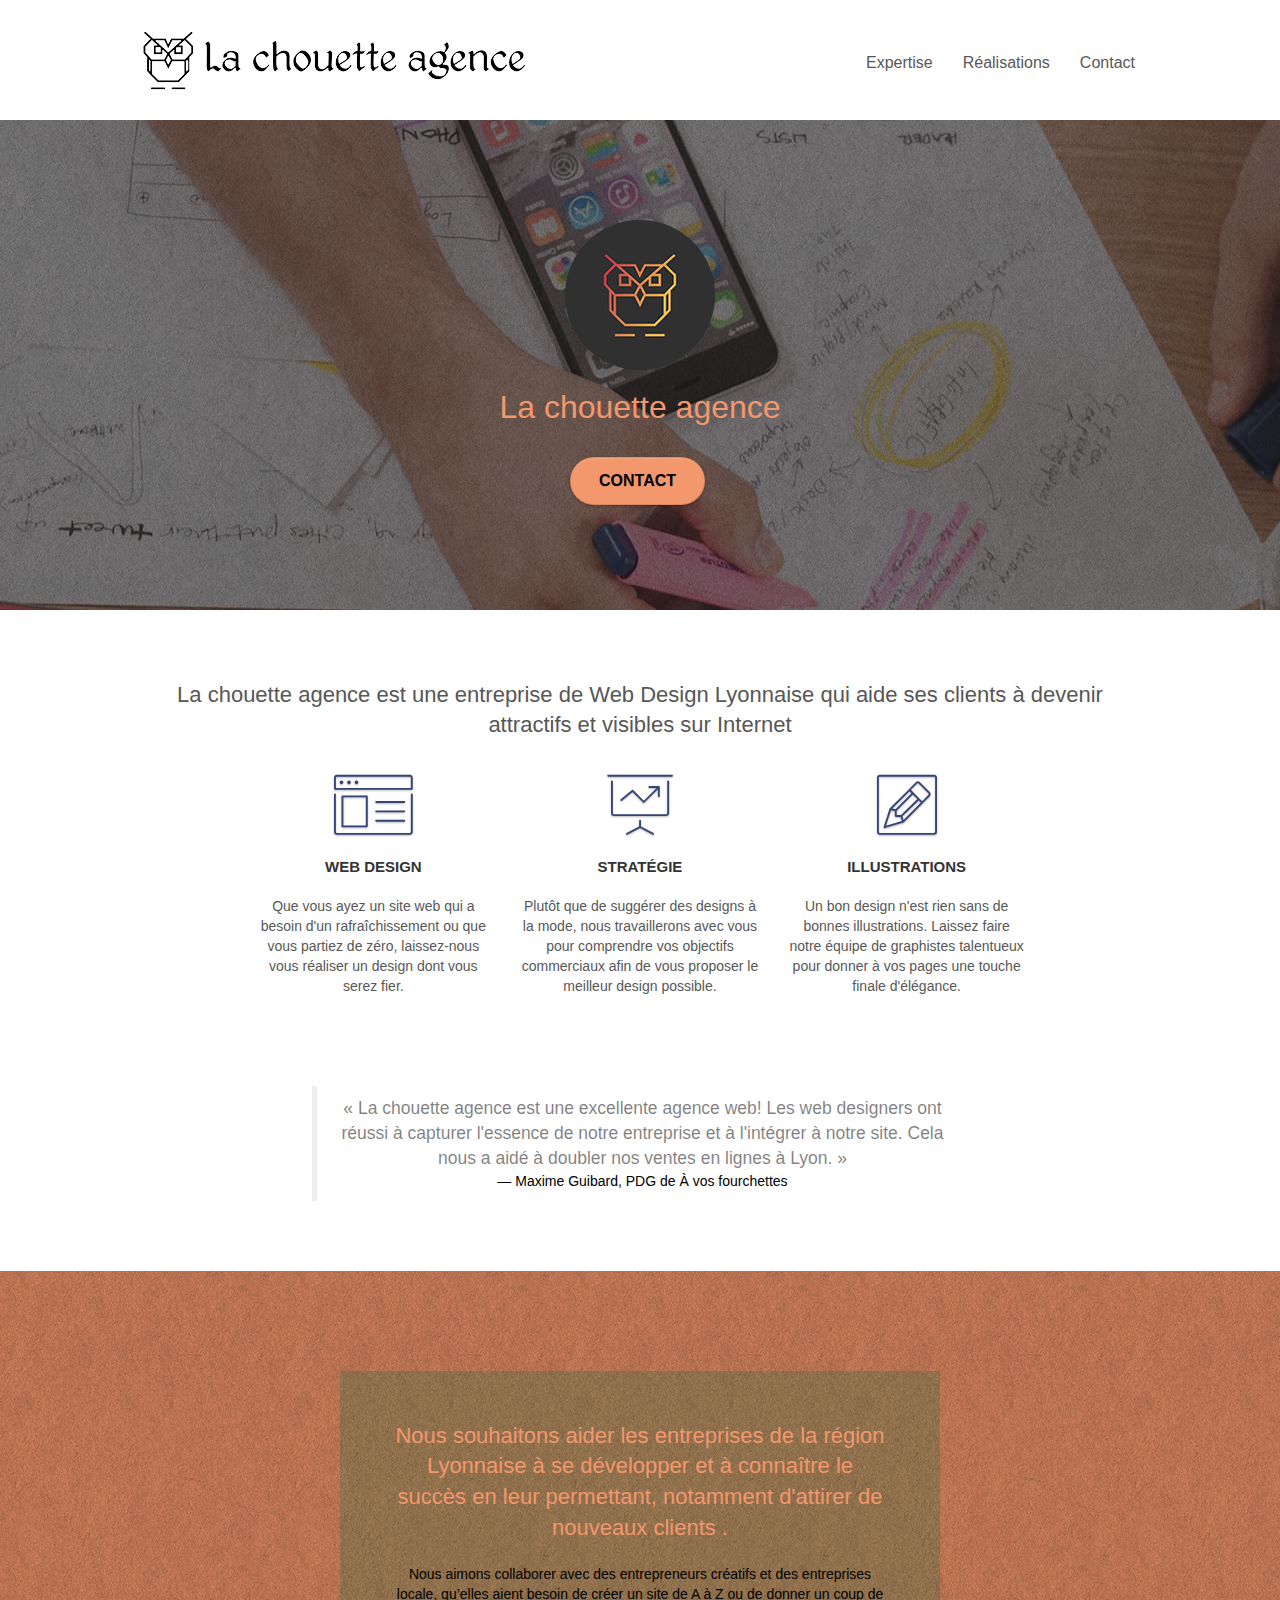
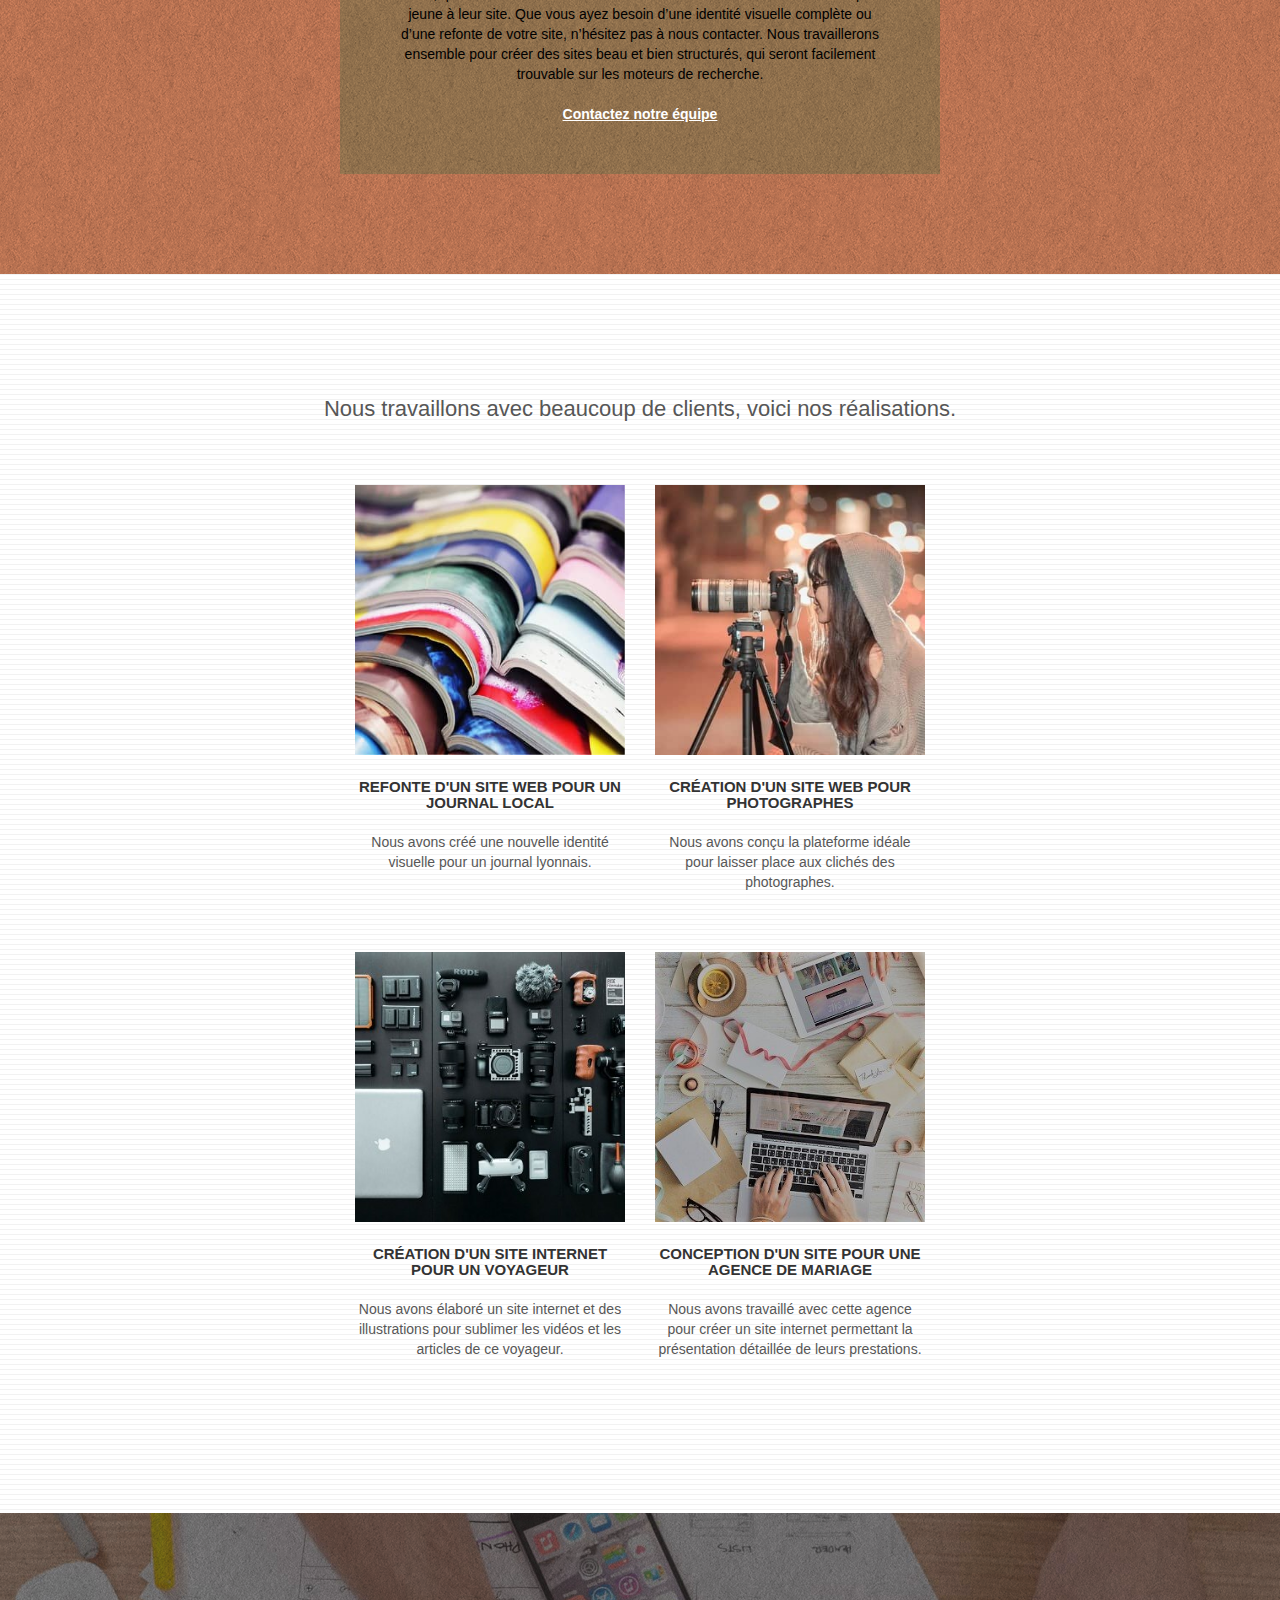
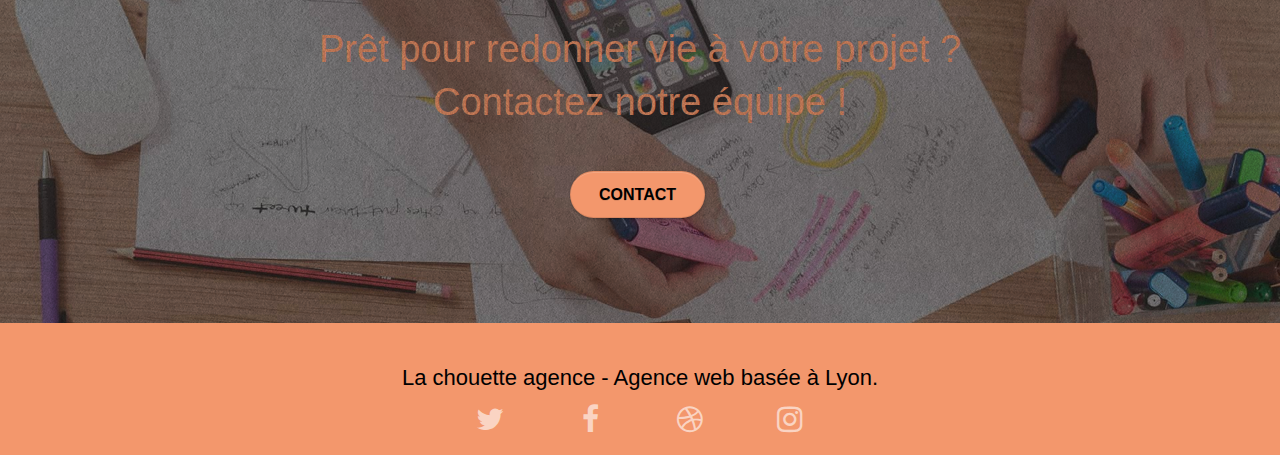
==== commit 56fcc7d7: "Redimensionnement img 1 et 2 + lien acceuil" ====
--- a/index.html
+++ b/index.html
@@ -80,7 +80,7 @@
 					La chouette agence
 				</h1>
 				<div class="text-center">
-					<button type="button" class="btn btn-lg btn-clean btn-rd cta-hero btn-atomic-tangerine" id="cta-hero" href="Contact.html">Contact</button>
+					<a class="btn btn-lg btn-clean btn-rd cta-hero btn-atomic-tangerine" id="cta-hero" href="Contact.html">Contact</a>
 				</div>
 			</div>
 		</div>
@@ -155,7 +155,7 @@
 					Nous souhaitons aider les entreprises de la région Lyonnaise à se développer et à connaître le succès en leur permettant, notamment d'attirer de nouveaux clients .<br>
 				</h2>
 				<p class="text-center black">
-					Nous aimons collaborer avec des entrepreneurs créatifs et des entreprises locale, qu’elles aient besoin de créer un site de A à Z ou de donner un coup de jeune à leur site. Que vous ayez besoin d’une identité visuelle complète ou d’une refonte de votre site, n’hésitez pas à nous contacter. Nous travaillerons ensemble pour créer des sites beau et bien structurés, qui seront facilement trouvable sur les moteurs de recherche. <br><br><button type="button" class="btn btn-atomic-tangerine btn-clean btn-rd btn-lg cta-hero" href="Contact.html">Contactez notre équipe</button><br>
+					Nous aimons collaborer avec des entrepreneurs créatifs et des entreprises locale, qu’elles aient besoin de créer un site de A à Z ou de donner un coup de jeune à leur site. Que vous ayez besoin d’une identité visuelle complète ou d’une refonte de votre site, n’hésitez pas à nous contacter. Nous travaillerons ensemble pour créer des sites beau et bien structurés, qui seront facilement trouvable sur les moteurs de recherche. <br><br><a class="ltc-white bold-link" href="Contact.html">Contactez notre équipe</a><br>
 				</p>
 			</div>
 		</div>
@@ -222,11 +222,11 @@
 <section class="bloc bgc-dark-slate-blue bg-banniere d-bloc bloc-bg-texture texture-paper" id="bloc-5-cta">
 	<div class="container bloc-lg">
 		<div class="row">
-			<h2 class="mg-md text-center tc-white bold">
+			<h2 class="mg-md text-center hero-bloc-text tc-white">
 				Prêt pour redonner vie à votre projet ?<br>Contactez notre équipe !
 			</h2>
 			<div class="col-sm-12 text-center">
-				<button type="button" class="btn btn-atomic-tangerine btn-clean btn-rd btn-lg cta-hero" href="Contact.html">Contact</button>
+				<a class="btn btn-atomic-tangerine btn-clean btn-rd btn-lg cta-hero" href="Contact.html">Contact</a>
 			</div>
 		</div>
 	</div>
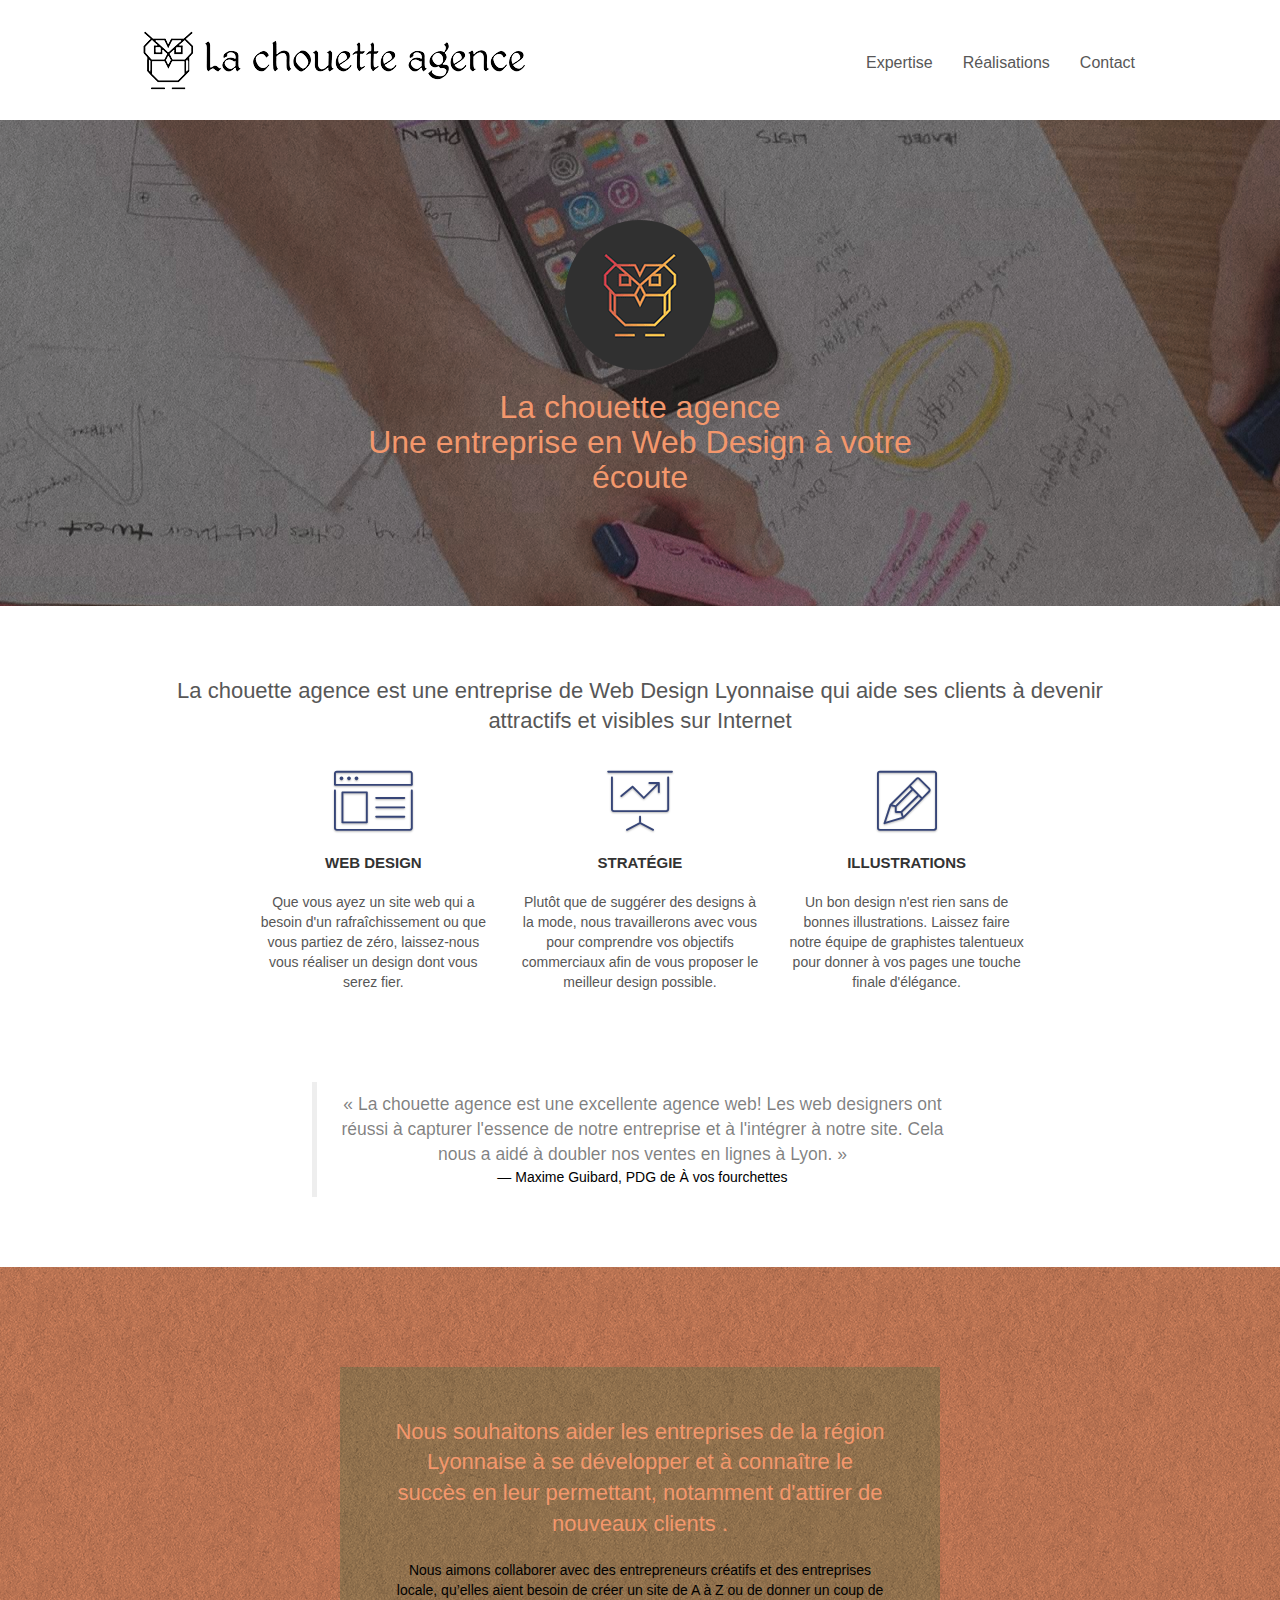
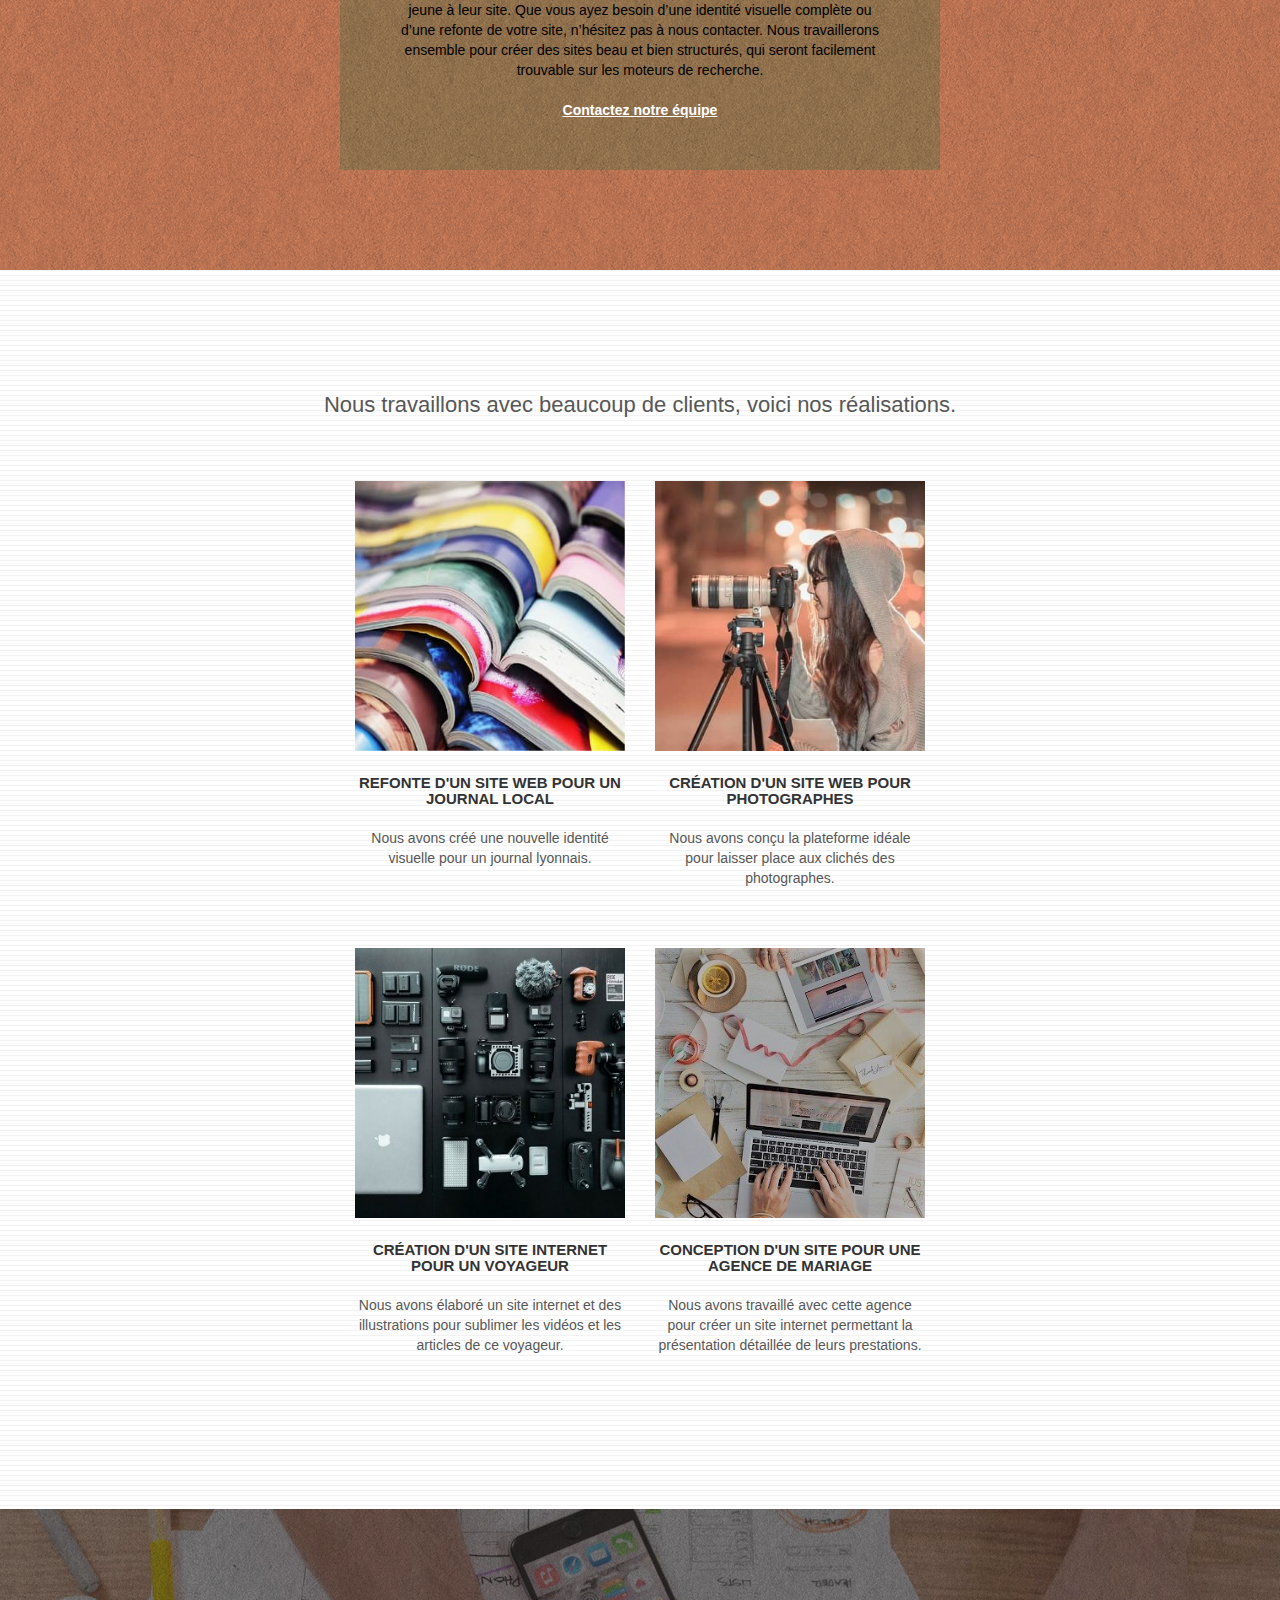
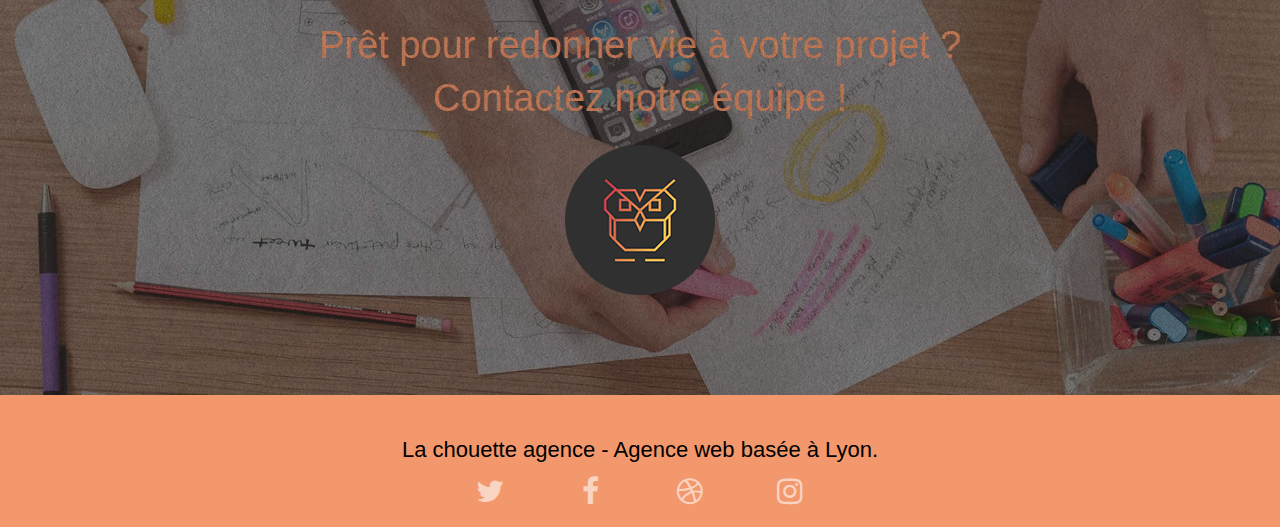
==== commit 261422b3: "Suppression  des liens redondants page Acceuil" ====
--- a/index.html
+++ b/index.html
@@ -77,11 +77,8 @@
 			<div class="col-sm-12">
 				<img src="img/logo.png" class="center-block image-resize-mode" alt="Logo arrondi de la chouette" />
 				<h1 class="text-center hero-bloc-text tc-white ">
-					La chouette agence
+					La chouette agence<br>Une entreprise en Web Design à votre écoute
 				</h1>
-				<div class="text-center">
-					<a class="btn btn-lg btn-clean btn-rd cta-hero btn-atomic-tangerine" id="cta-hero" href="Contact.html">Contact</a>
-				</div>
 			</div>
 		</div>
 	</div>
@@ -155,7 +152,7 @@
 					Nous souhaitons aider les entreprises de la région Lyonnaise à se développer et à connaître le succès en leur permettant, notamment d'attirer de nouveaux clients .<br>
 				</h2>
 				<p class="text-center black">
-					Nous aimons collaborer avec des entrepreneurs créatifs et des entreprises locale, qu’elles aient besoin de créer un site de A à Z ou de donner un coup de jeune à leur site. Que vous ayez besoin d’une identité visuelle complète ou d’une refonte de votre site, n’hésitez pas à nous contacter. Nous travaillerons ensemble pour créer des sites beau et bien structurés, qui seront facilement trouvable sur les moteurs de recherche. <br><br><a class="ltc-white bold-link" href="Contact.html">Contactez notre équipe</a><br>
+					Nous aimons collaborer avec des entrepreneurs créatifs et des entreprises locale, qu’elles aient besoin de créer un site de A à Z ou de donner un coup de jeune à leur site. Que vous ayez besoin d’une identité visuelle complète ou d’une refonte de votre site, n’hésitez pas à nous contacter. Nous travaillerons ensemble pour créer des sites beau et bien structurés, qui seront facilement trouvable sur les moteurs de recherche. <br><br><a class="ltc-white bold-link" href="Contact.html" title="Formulaire de contact">Contactez notre équipe</a><br>
 				</p>
 			</div>
 		</div>
@@ -226,7 +223,7 @@
 				Prêt pour redonner vie à votre projet ?<br>Contactez notre équipe !
 			</h2>
 			<div class="col-sm-12 text-center">
-				<a class="btn btn-atomic-tangerine btn-clean btn-rd btn-lg cta-hero" href="Contact.html">Contact</a>
+				<img src="img/logo.png" class="center-block image-resize-mode" alt="image arrondi de la chouette" />
 			</div>
 		</div>
 	</div>
